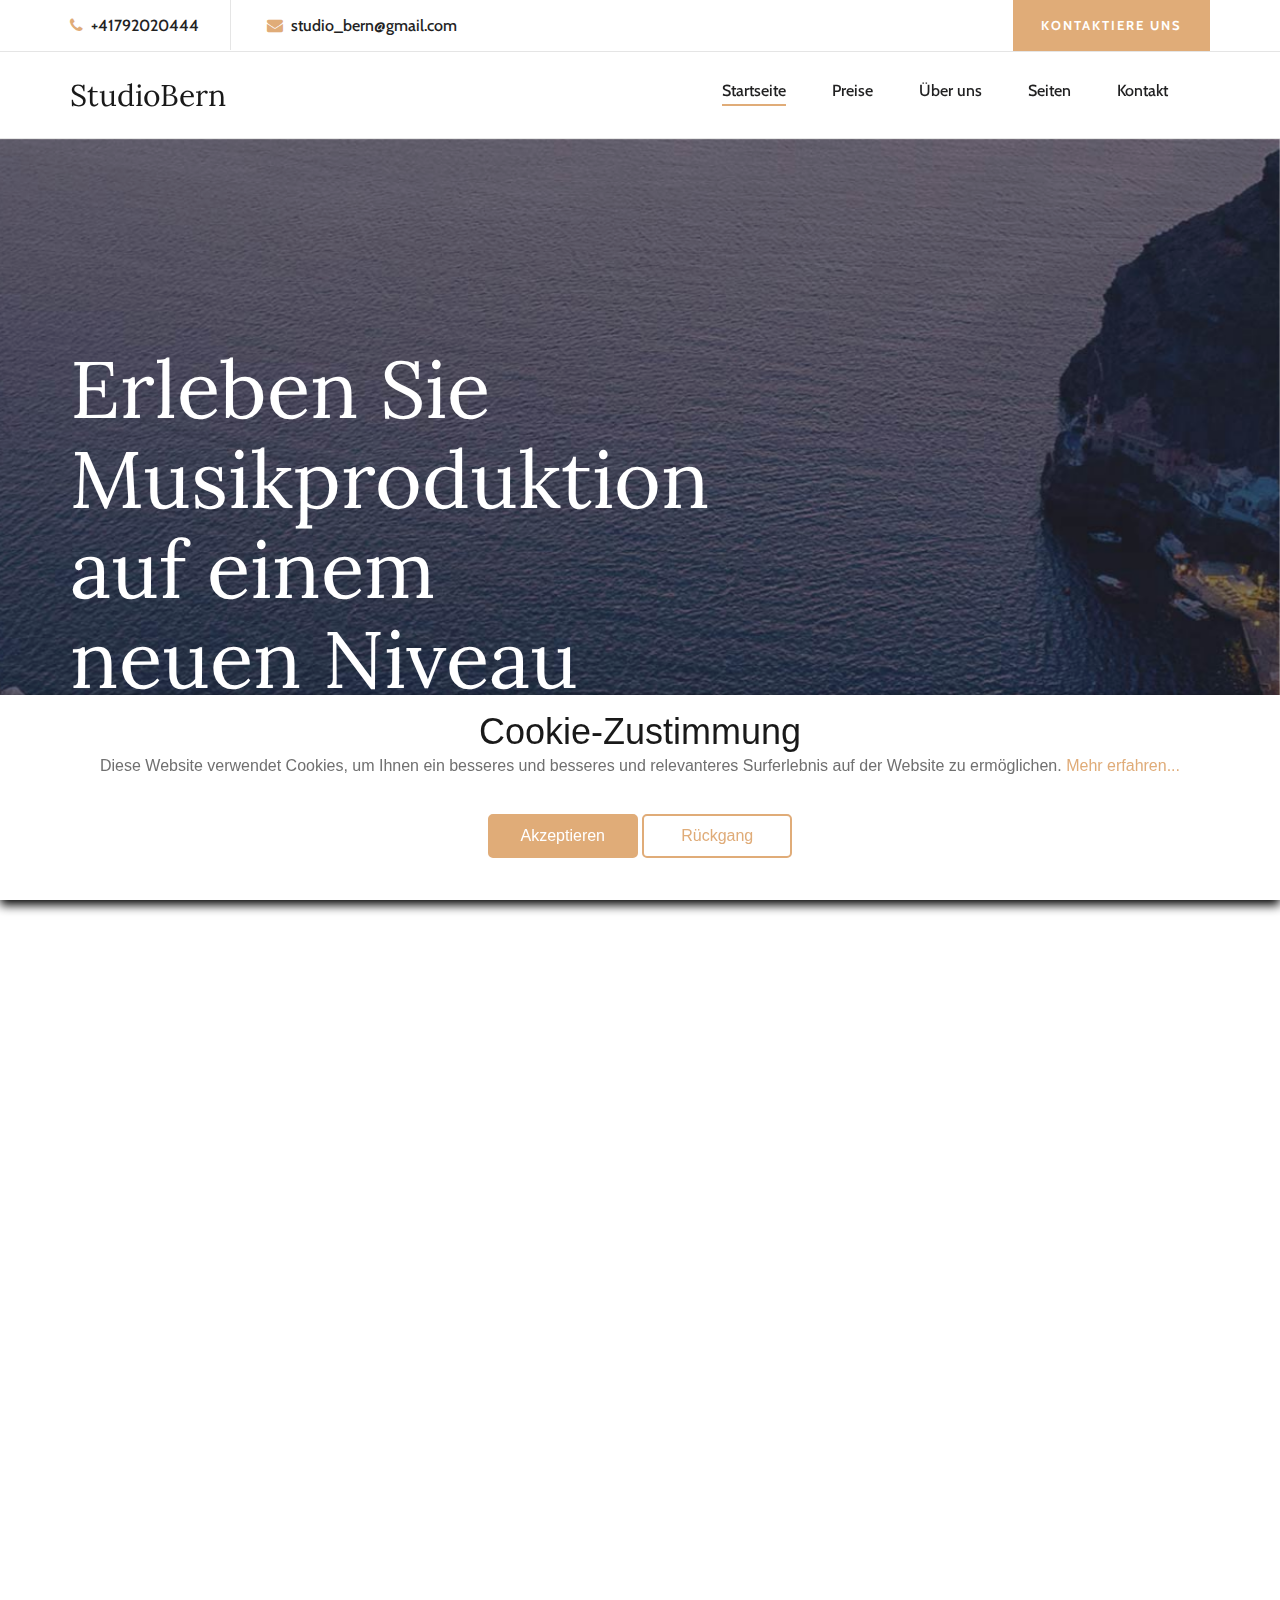
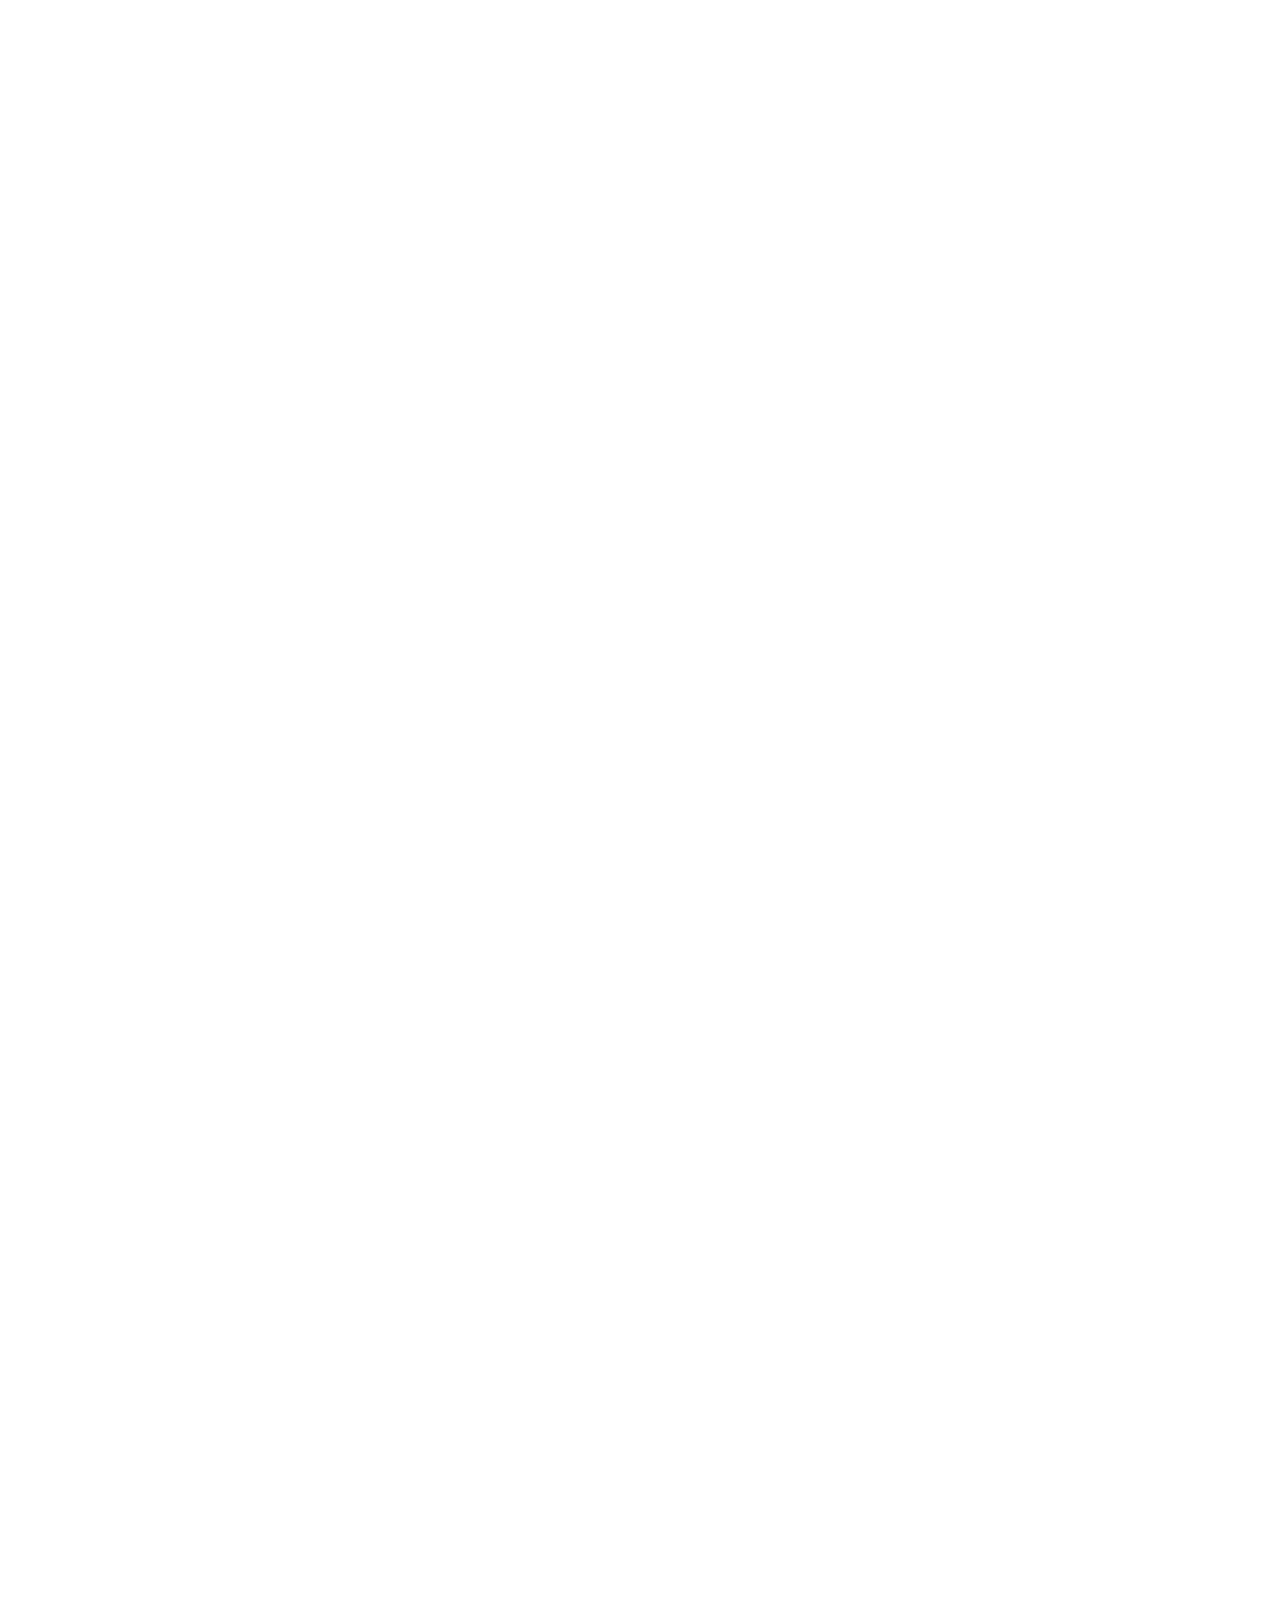
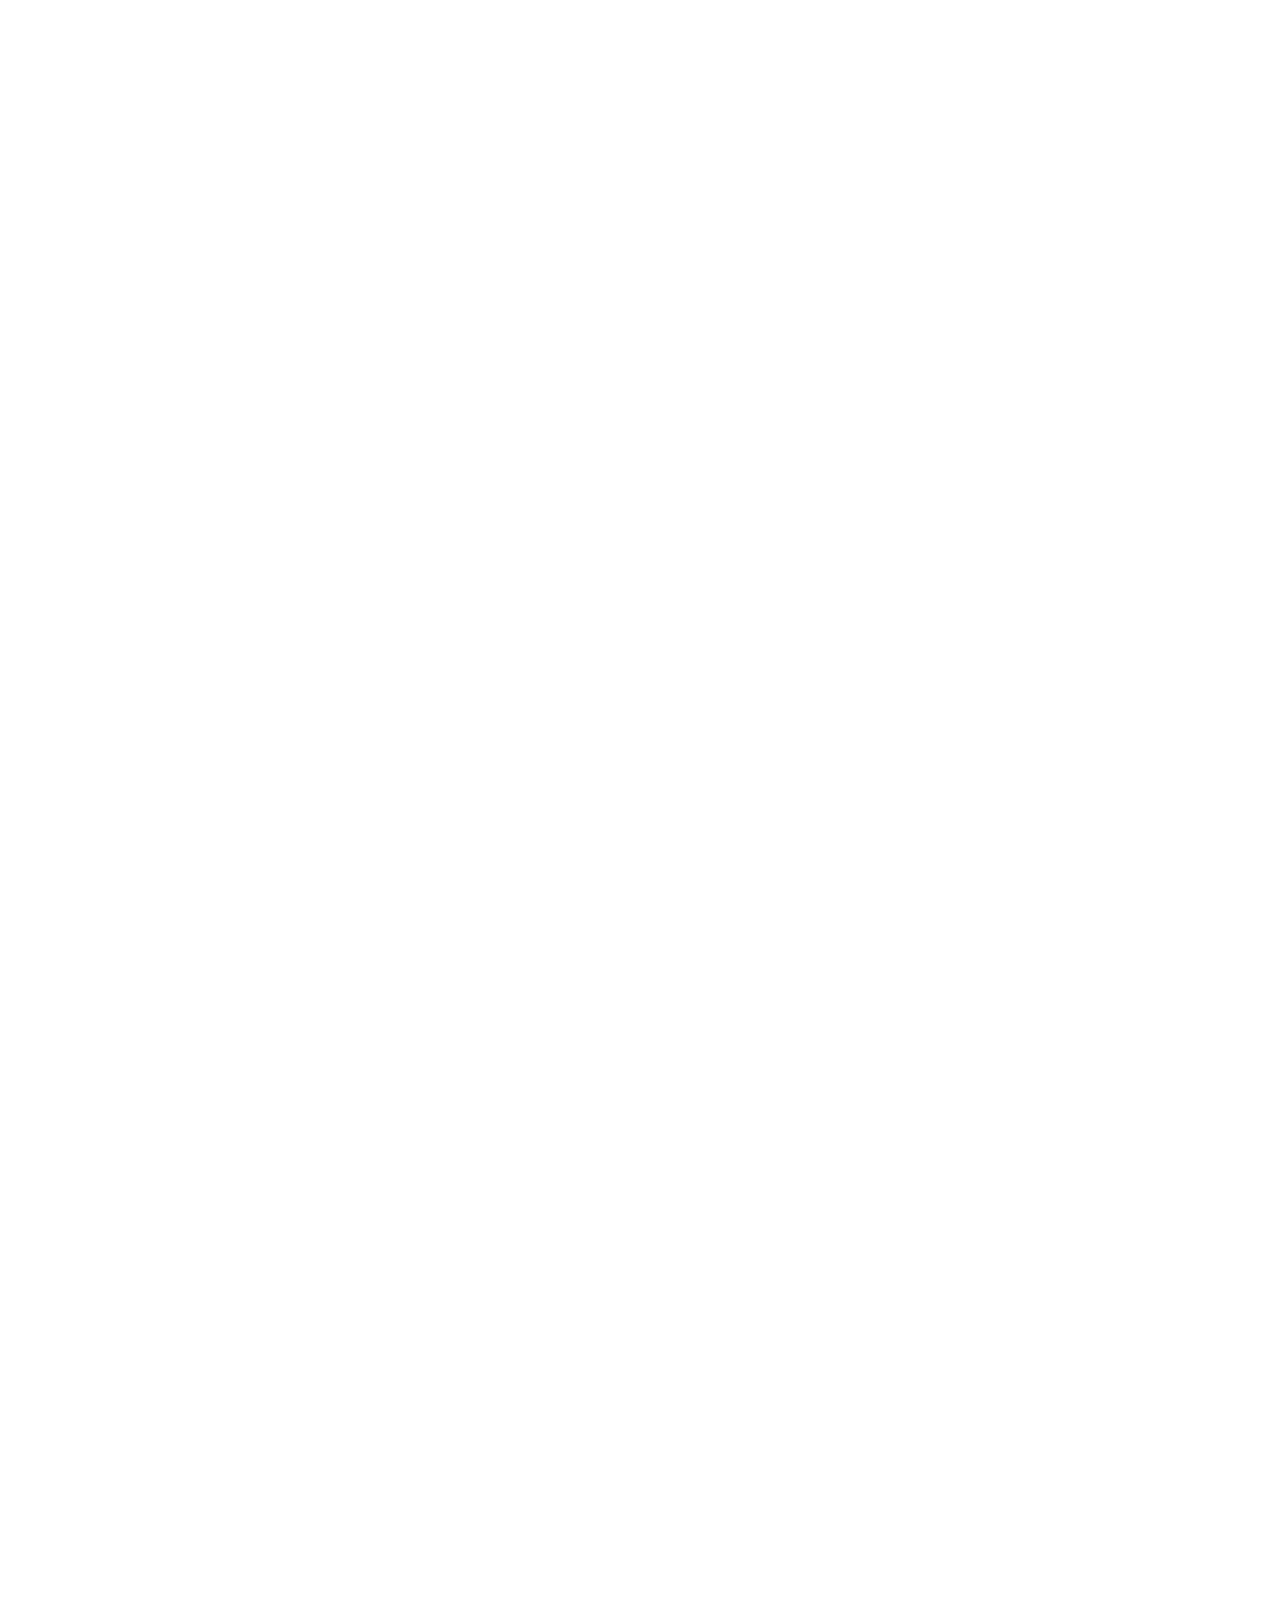
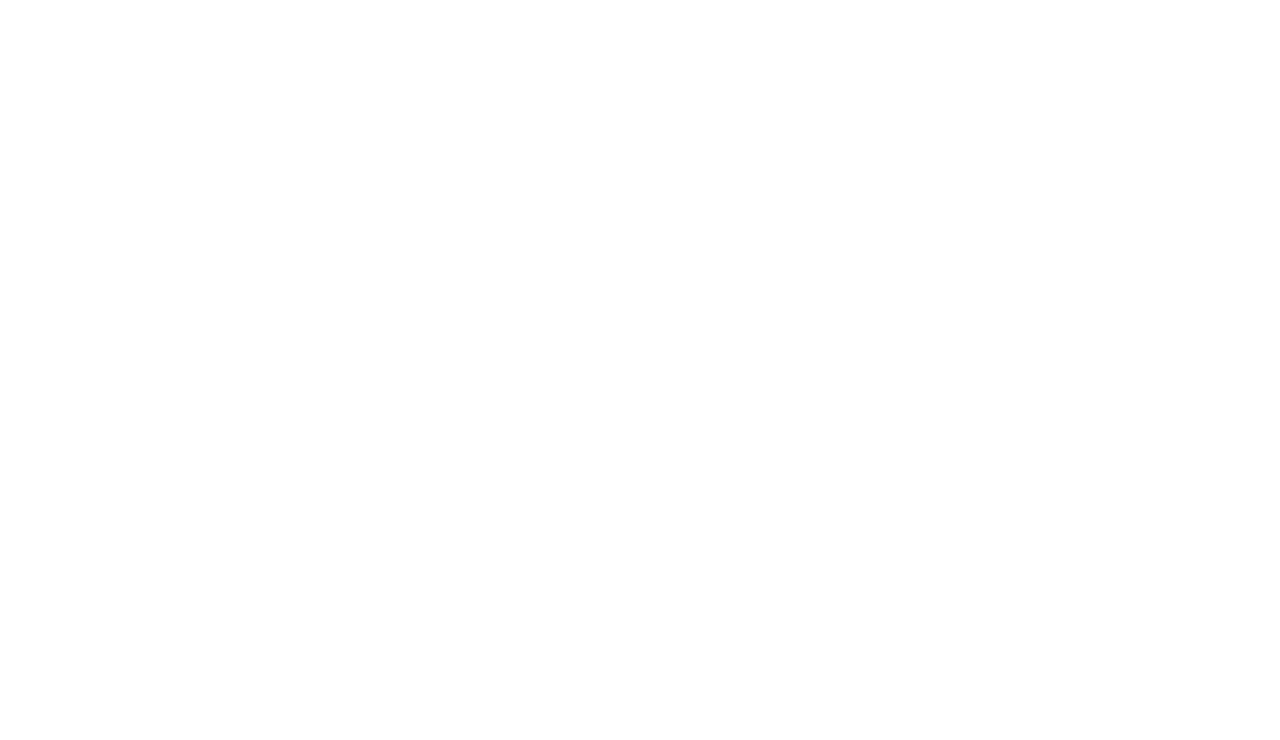
==== index.html @ 8baba899 "WIP" ====
<!DOCTYPE html>
<html lang="zxx">
    <head>
        <meta charset="UTF-8" />
        <meta name="description" content="Sona Template" />
        <meta name="keywords" content="Sona, unica, creative, html" />
        <meta name="viewport" content="width=device-width, initial-scale=1.0" />
        <meta http-equiv="X-UA-Compatible" content="ie=edge" />
        <title>StudioBern</title>

        <!-- Google Font -->
        <link
            href="https://fonts.googleapis.com/css?family=Lora:400,700&display=swap"
            rel="stylesheet"
        />
        <link
            href="https://fonts.googleapis.com/css?family=Cabin:400,500,600,700&display=swap"
            rel="stylesheet"
        />

        <!-- Css Styles -->
        <link rel="stylesheet" href="css/bootstrap.min.css" type="text/css" />
        <link
            rel="stylesheet"
            href="css/font-awesome.min.css"
            type="text/css"
        />
        <link rel="stylesheet" href="css/elegant-icons.css" type="text/css" />
        <link rel="stylesheet" href="css/flaticon.css" type="text/css" />
        <link
            rel="stylesheet"
            href="css/owl.carousel.min.css"
            type="text/css"
        />
        <link rel="stylesheet" href="css/nice-select.css" type="text/css" />
        <link rel="stylesheet" href="css/jquery-ui.min.css" type="text/css" />
        <link rel="stylesheet" href="css/magnific-popup.css" type="text/css" />
        <link rel="stylesheet" href="css/slicknav.min.css" type="text/css" />
        <link rel="stylesheet" href="css/style.css" type="text/css" />
    </head>

    <body>
        <!-- Page Preloder -->
        <div id="preloder">
            <div class="loader"></div>
        </div>

        <!-- Header Section Begin -->
        <header class="header-section">
            <div class="top-nav">
                <div class="container">
                    <div class="row">
                        <div class="col-lg-6">
                            <ul class="tn-left">
                                <li>
                                    <i class="fa fa-phone"></i> +41792020444
                                </li>
                                <li>
                                    <i class="fa fa-envelope"></i>
                                    studio_bern@gmail.com
                                </li>
                            </ul>
                        </div>
                        <div class="col-lg-6">
                            <div class="tn-right">
                                <a href="#" class="bk-btn">Kontaktiere uns</a>
                            </div>
                        </div>
                    </div>
                </div>
            </div>
            <div class="menu-item">
                <div class="container">
                    <div class="row">
                        <div class="col-lg-2">
                            <div class="logo">
                                <a href="index.html">
                                    <h3>StudioBern</h3>
                                </a>
                            </div>
                        </div>
                        <div class="col-lg-10">
                            <div class="nav-menu">
                                <nav class="mainmenu">
                                    <ul>
                                        <li class="active">
                                            <a href="index.html">Startseite</a>
                                        </li>
                                        <li>
                                            <a href="prices.html">Preise</a>
                                        </li>
                                        <li>
                                            <a href="about-us.html">Über uns</a>
                                        </li>
                                        <li>
                                            <a>Seiten</a>
                                            <ul class="dropdown">
                                                <li>
                                                    <a href="work-on-songs.html"
                                                        >An Songs arbeiten</a
                                                    >
                                                </li>
                                                <li>
                                                    <a href="copyright.html"
                                                        >Urheberrecht und
                                                        Gewinnabzüge</a
                                                    >
                                                </li>
                                            </ul>
                                        </li>
                                        <li>
                                            <a href="contact.html">Kontakt</a>
                                        </li>
                                    </ul>
                                </nav>
                            </div>
                        </div>
                    </div>
                </div>
            </div>
        </header>

        <!-- Header End -->

        <!-- Hero Section Begin -->
        <section class="hero-section">
            <div class="container">
                <div class="row">
                    <div class="col-lg-6">
                        <div class="hero-text">
                            <h1>
                                Erleben Sie Musikproduktion auf einem neuen
                                Niveau
                            </h1>
                            <p>
                                Willkommen zu einer einzigartigen Erfahrung in
                                der Musikproduktion. Unsere Aufnahmestudios in
                                der Schweiz bieten Ihnen eine unvergleichliche
                                Umgebung, um Ihre musikalischen Ideen zum Leben
                                zu erwecken.
                            </p>
                        </div>
                    </div>
                </div>
            </div>
            <div class="hero-slider owl-carousel">
                <div
                    class="hs-item set-bg"
                    data-setbg="img/hero/hero-1.jpg"
                ></div>
                <div
                    class="hs-item set-bg"
                    data-setbg="img/hero/hero-2.jpg"
                ></div>
                <div
                    class="hs-item set-bg"
                    data-setbg="img/hero/hero-3.jpg"
                ></div>
            </div>
        </section>
        <!-- Hero Section End -->

        <!-- About Us Section Begin -->
        <section class="aboutus-section spad">
            <div class="container">
                <div class="row">
                    <div class="col-lg-6">
                        <div class="about-text">
                            <div class="section-title">
                                <span
                                    >Ihre erste Wahl für professionelle
                                    Aufnahmen</span
                                >
                                <h2>Warum Sie uns wählen sollten</h2>
                            </div>
                            <p class="f-para">
                                Herzlich willkommen bei Ihrem kompetenten
                                Partner für erstklassige Aufnahmen in der
                                Schweiz. Unser Recording-Studio bietet Ihnen
                                alles, was Sie benötigen, um Ihre musikalischen
                                Visionen in die Realität umzusetzen. Warum
                                sollten Sie sich für uns entscheiden? Hier sind
                                einige überzeugende Gründe: Unübertroffene
                                Expertise: Unser Team besteht aus erfahrenen
                                Toningenieuren und Musikproduzenten, die über
                                langjährige Erfahrung in der Branche verfügen.
                                Wir verstehen die Feinheiten der Tonaufnahme und
                                sorgen dafür, dass jede Session optimal genutzt
                                wird, um das bestmögliche Ergebnis zu erzielen.
                                Modernste Ausstattung: Unser Studio ist mit
                                hochmodernen Aufnahmetechnologien ausgestattet,
                                die sicherstellen, dass Ihre Musik in höchster
                                Qualität festgehalten wird. Von erstklassigen
                                Mikrofonen bis hin zu akustisch optimierten
                                Räumen bieten wir Ihnen die ideale Umgebung für
                                Ihre kreativen Projekte.
                            </p>
                            <p class="s-para">
                                Maßgeschneiderter Service: Bei uns stehen Ihre
                                Bedürfnisse im Mittelpunkt. Wir bieten
                                maßgeschneiderte Aufnahmepakete an, die auf Ihre
                                spezifischen Anforderungen zugeschnitten sind.
                                Ob Sie eine Demo aufnehmen oder ein ganzes Album
                                produzieren möchten, wir passen uns Ihren
                                Wünschen an und unterstützen Sie bei jedem
                                Schritt. Kreativer Raum: Unser Studio ist mehr
                                als nur ein Ort zum Aufnehmen. Es ist ein
                                kreativer Raum, der Künstlern und Bands Raum
                                bietet, ihre Ideen zu entwickeln und zu
                                verwirklichen. Wir fördern eine inspirierende
                                Atmosphäre, die Ihre künstlerische Vision
                                beflügelt. Zentrale Lage: Unser Studio befindet
                                sich in zentraler Lage in der Schweiz, was eine
                                bequeme Anreise für Künstler aus der ganzen
                                Region ermöglicht. Wir sind leicht erreichbar
                                und bieten eine angenehme Umgebung für
                                produktive Aufnahmesessions.
                            </p>
                        </div>
                    </div>
                    <div class="col-lg-6">
                        <div class="about-pic">
                            <div class="row">
                                <div class="col-sm-12">
                                    <img
                                        style="width: 100%; object-fit: cover"
                                        src="img/about/about-1.jpg"
                                        alt=""
                                    />
                                </div>
                            </div>
                        </div>
                    </div>
                </div>
            </div>
        </section>
        <!-- About Us Section End -->

        <!-- Services Section End -->
        <section class="services-section spad">
            <div class="container">
                <div class="row">
                    <div class="col-lg-12">
                        <div class="section-title">
                            <span>Unsere Dienstleistungen</span>
                            <h2>
                                Perfekte Lösungen für Ihre musikalischen
                                Projekte
                            </h2>
                            <p>
                                Entdecken Sie unsere umfangreichen
                                Dienstleistungen, die darauf ausgerichtet sind,
                                Ihre musikalischen Visionen zu verwirklichen.
                                Wir bieten professionelle Unterstützung für
                                Künstler und Bands, um hochwertige Aufnahmen zu
                                gewährleisten und Ihre Musik zum Leben zu
                                erwecken.
                            </p>
                        </div>
                    </div>
                </div>
                <div class="row">
                    <div class="col-lg-4 col-sm-6">
                        <div class="service-item">
                            <i class="flaticon-036-parking"></i>
                            <h4>Professionelle Aufnahmesitzungen</h4>
                            <p>
                                Erleben Sie professionelle Aufnahmesessions in
                                einer akustisch optimierten Umgebung, um Ihre
                                Musik in höchster Qualität festzuhalten.
                            </p>
                        </div>
                    </div>
                    <div class="col-lg-4 col-sm-6">
                        <div class="service-item">
                            <i class="flaticon-033-dinner"></i>
                            <h4>Hochqualifiziertes Mixing und Mastering</h4>
                            <p>
                                Verfeinern Sie Ihre Aufnahmen durch unsere
                                hochqualifizierten Mixing- und
                                Mastering-Services, um den perfekten Sound zu
                                erreichen.
                            </p>
                        </div>
                    </div>
                    <div class="col-lg-4 col-sm-6">
                        <div class="service-item">
                            <i class="flaticon-026-bed"></i>
                            <h4>
                                Individuelles Vocal Coaching für Sänger und
                                Sängerinnen
                            </h4>
                            <p>
                                Profitieren Sie von individuellem
                                Gesangstraining, das Ihre stimmlichen
                                Fähigkeiten verbessert und Ihre Performance
                                optimiert.
                            </p>
                        </div>
                    </div>
                    <div class="col-lg-4 col-sm-6">
                        <div class="service-item">
                            <i class="flaticon-024-towel"></i>
                            <h4>Kreative Sounddesign-Dienstleistungen</h4>
                            <p>
                                Lassen Sie sich von unserem kreativen
                                Sounddesign inspirieren, das speziell für Ihre
                                Projekte maßgeschneidert wird.
                            </p>
                        </div>
                    </div>
                    <div class="col-lg-4 col-sm-6">
                        <div class="service-item">
                            <i class="flaticon-044-clock-1"></i>
                            <h4>Umfassende Musikproduktion</h4>
                            <p>
                                Wir bieten Ihnen umfassende Unterstützung bei
                                der Produktion von Singles, EPs oder Alben,
                                damit Ihre Musik ihr volles Potenzial entfalten
                                kann.
                            </p>
                        </div>
                    </div>
                    <div class="col-lg-4 col-sm-6">
                        <div class="service-item">
                            <i class="flaticon-012-cocktail"></i>
                            <h4>Authentische Live-Aufnahmen und Mischung</h4>
                            <p>
                                Erfassen Sie die Energie und Authentizität Ihrer
                                Live-Performances mit unseren professionellen
                                Live-Aufnahme- und Mischungsdiensten.
                            </p>
                        </div>
                    </div>
                </div>
            </div>
        </section>
        <!-- Services Section End -->

        <!-- Testimonial Section Begin -->
        <section class="testimonial-section spad">
            <div class="container">
                <div class="row">
                    <div class="col-lg-12">
                        <div class="section-title">
                            <span>Unsere Kundenstimmen</span>
                            <h2>Erfahrungen unserer zufriedenen Kunden</h2>
                            <p>
                                Lesen Sie, was unsere Kunden über ihre
                                Erfahrungen mit unseren Dienstleistungen in
                                unserem Aufnahmestudio zu sagen haben. Wir sind
                                stolz darauf, Feedback von talentierten Musikern
                                und Bands aus der ganzen Schweiz zu teilen.
                            </p>
                        </div>
                    </div>
                </div>
                <div class="row">
                    <div class="col-lg-8 offset-lg-2">
                        <div class="testimonial-slider owl-carousel">
                            <div class="ts-item">
                                <p>
                                    Das Studio bietet nicht nur erstklassige
                                    Aufnahmemöglichkeiten, sondern auch eine
                                    inspirierende Atmosphäre. Wir haben hier
                                    unsere beste Arbeit geleistet.
                                </p>
                                <div class="ti-author">
                                    <div class="rating">
                                        <i class="icon_star"></i>
                                        <i class="icon_star"></i>
                                        <i class="icon_star"></i>
                                        <i class="icon_star"></i>
                                        <i class="icon_star-half_alt"></i>
                                    </div>
                                    <h5>- Lena Müller</h5>
                                </div>
                                <img src="img/testimonial-logo.png" alt="" />
                            </div>
                            <div class="ts-item">
                                <p>
                                    Die professionelle Betreuung und die
                                    hochmoderne Technologie haben unseren Sound
                                    auf ein neues Level gebracht. Danke für die
                                    großartige Zusammenarbeit!
                                </p>
                                <div class="ti-author">
                                    <div class="rating">
                                        <i class="icon_star"></i>
                                        <i class="icon_star"></i>
                                        <i class="icon_star"></i>
                                        <i class="icon_star"></i>
                                        <i class="icon_star-half_alt"></i>
                                    </div>
                                    <h5>- Alexander Schneider</h5>
                                </div>
                                <img src="img/testimonial-logo-1.png" alt="" />
                            </div>
                            <div class="ts-item">
                                <p>
                                    Ich war beeindruckt von der Expertise des
                                    Teams. Sie haben mir geholfen, meine
                                    Musikvision genau so umzusetzen, wie ich es
                                    mir vorgestellt habe.
                                </p>
                                <div class="ti-author">
                                    <div class="rating">
                                        <i class="icon_star"></i>
                                        <i class="icon_star"></i>
                                        <i class="icon_star"></i>
                                        <i class="icon_star"></i>
                                        <i class="icon_star-half_alt"></i>
                                    </div>
                                    <h5>- Sarah Meier</h5>
                                </div>
                                <img src="img/testimonial-logo-2.png" alt="" />
                            </div>
                            <div class="ts-item">
                                <p>
                                    Das Mixing und Mastering war exzellent. Die
                                    Feinabstimmung hat wirklich den Unterschied
                                    gemacht. Ich kann dieses Studio nur
                                    empfehlen!
                                </p>
                                <div class="ti-author">
                                    <div class="rating">
                                        <i class="icon_star"></i>
                                        <i class="icon_star"></i>
                                        <i class="icon_star"></i>
                                        <i class="icon_star"></i>
                                        <i class="icon_star-half_alt"></i>
                                    </div>
                                    <h5>- Patrick Weber</h5>
                                </div>
                                <img src="img/testimonial-logo-3.png" alt="" />
                            </div>
                        </div>
                    </div>
                </div>
            </div>
        </section>
        <!-- Testimonial Section End -->

        <!-- Blog Section Begin -->
        <section class="blog-section spad">
            <div class="container">
                <div class="row">
                    <div class="col-lg-12">
                        <div class="section-title">
                            <span>Unser neuester Blog</span>
                            <h2>
                                Bleiben Sie auf dem Laufenden mit unseren
                                aktuellen Beiträgen
                            </h2>
                            <p>
                                Lesen Sie unsere neuesten Blogbeiträge, um
                                wertvolle Einblicke und Tipps rund um
                                Aufnahmestudios, Musikproduktion und mehr zu
                                erhalten. Unser Blog ist Ihre Quelle für
                                Fachwissen und Inspiration.
                            </p>
                        </div>
                    </div>
                </div>
                <div class="row">
                    <div class="col-lg-4">
                        <div
                            class="blog-item set-bg"
                            data-setbg="img/blog/blog-1.jpg"
                        >
                            <div class="bi-text">
                                <h4>
                                    <a href="#"
                                        >Tipps für die Auswahl des richtigen
                                        Aufnahmestudios</a
                                    >
                                </h4>
                                <span class="b-tag"
                                    >Erfahren Sie, worauf Sie bei der Auswahl
                                    eines Aufnahmestudios achten sollten, um
                                    Ihre kreativen Ziele zu erreichen.</span
                                >
                                <div class="b-time">
                                    <i class="icon_clock_alt"></i> 15th Mai,
                                    2023
                                </div>
                            </div>
                        </div>
                    </div>
                    <div class="col-lg-4">
                        <div
                            class="blog-item set-bg"
                            data-setbg="img/blog/blog-2.jpg"
                        >
                            <div class="bi-text">
                                <h4>
                                    <a href="#"
                                        >Die Bedeutung von Akustik in einem
                                        Aufnahmestudio</a
                                    >
                                </h4>
                                <span class="b-tag"
                                    >Entdecken Sie, warum eine optimierte
                                    Akustik entscheidend für die Qualität Ihrer
                                    Aufnahmen ist und wie Sie diese verbessern
                                    können.</span
                                >
                                <div class="b-time">
                                    <i class="icon_clock_alt"></i> 11th
                                    Dezember, 2022
                                </div>
                            </div>
                        </div>
                    </div>
                    <div class="col-lg-4">
                        <div
                            class="blog-item set-bg"
                            data-setbg="img/blog/blog-3.jpg"
                        >
                            <div class="bi-text">
                                <h4>
                                    <a href="#"
                                        >Schritt-für-Schritt-Anleitung zur
                                        Vocal-Aufnahme</a
                                    >
                                </h4>
                                <span class="b-tag"
                                    >Erhalten Sie praktische Tipps und eine
                                    Anleitung für eine erfolgreiche
                                    Vocal-Aufnahme in einem professionellen
                                    Studio.</span
                                >
                                <div class="b-time">
                                    <i class="icon_clock_alt"></i> 01th
                                    September, 2023
                                </div>
                            </div>
                        </div>
                    </div>
                    <div class="col-lg-8">
                        <div
                            class="blog-item small-size set-bg"
                            data-setbg="img/blog/blog-wide.jpg"
                        >
                            <div class="bi-text">
                                <h4>
                                    <a href="#"
                                        >Einblick in die Welt des Mixing und
                                        Mastering</a
                                    >
                                </h4>
                                <span class="b-tag"
                                    >Vertiefen Sie Ihr Verständnis für den
                                    Prozess des Mixing und Mastering und
                                    erfahren Sie, wie Sie Ihren Sound
                                    perfektionieren können.</span
                                >
                                <div class="b-time">
                                    <i class="icon_clock_alt"></i> 08th Juli,
                                    2024
                                </div>
                            </div>
                        </div>
                    </div>
                    <div class="col-lg-4">
                        <div
                            class="blog-item small-size set-bg"
                            data-setbg="img/blog/blog-10.jpg"
                        >
                            <div class="bi-text">
                                <h4>
                                    <a href="#"
                                        >Die Bedeutung von digitalen
                                        Vertriebsstrategien für Musiker</a
                                    >
                                </h4>
                                <span class="b-tag"
                                    >Entdecken Sie, wie digitale
                                    Vertriebsstrategien Ihre Musikkarriere
                                    unterstützen können und welche Plattformen
                                    sich für verschiedene Bedürfnisse
                                    eignen.</span
                                >
                                <div class="b-time">
                                    <i class="icon_clock_alt"></i> 12th April,
                                    2024
                                </div>
                            </div>
                        </div>
                    </div>
                </div>
            </div>
        </section>
        <!-- Blog Section End -->

        <!-- Footer Section Begin -->
        <footer class="footer-section">
            <div class="container">
                <div class="footer-text">
                    <div class="row">
                        <div class="col-lg-4">
                            <div class="ft-about">
                                <div class="logo">
                                    <a href="index.html">
                                        <h3 class="text-white">StudioBern</h3>
                                    </a>
                                </div>
                                <p>
                                    Besuchen Sie StudioBern für professionelle
                                    Aufnahmen und Musikproduktion in der
                                    Schweiz. Wir bieten erstklassige
                                    Dienstleistungen und eine inspirierende
                                    Umgebung für Ihre kreativen Projekte.
                                </p>
                            </div>
                        </div>
                        <div class="col-lg-3 offset-lg-1">
                            <div class="ft-contact">
                                <h6>Kontaktieren Sie uns</h6>
                                <ul>
                                    <li>+41792020444</li>
                                    <li>studio_bern@gmail.com</li>
                                    <li>Zentweg 21I, 3006 Bern, Switzerland</li>
                                </ul>
                            </div>
                        </div>
                        <div class="col-lg-3 offset-lg-1">
                            <div class="ft-newslatter">
                                <h6>Neueste Informationen</h6>
                                <p>
                                    Erhalten Sie die neuesten Updates und
                                    Angebote.
                                </p>
                                <form action="#" class="fn-form">
                                    <input
                                        type="text"
                                        placeholder="Email"
                                        id="email"
                                    />
                                    <button
                                        type="submit"
                                        id="submit"
                                        onclick="sendForm()"
                                    >
                                        <i class="fa fa-send"></i>
                                    </button>
                                </form>
                                <div id="result" style="color: red"></div>
                            </div>
                        </div>
                    </div>
                </div>
            </div>
            <div class="copyright-option">
                <div class="container">
                    <div class="row">
                        <div class="col-lg-7">
                            <div class="co-text">
                                <p style="text-align: left !important">
                                    Haftungsausschluss: Die Informationen auf
                                    dieser Website sind nicht als Rechtsberatung
                                    gedacht und begründen kein
                                    Mandatsverhältnis. Die hier zur Verfügung
                                    gestellten Informationen, Dokumente oder
                                    Formulare dienen nur allgemeinen
                                    Informationszwecken und sollten nicht als
                                    Rechtsberatung angesehen werden. Die Gesetze
                                    ändern sich regelmäßig; daher kann es sein,
                                    dass die Informationen auf dieser Website
                                    nicht korrekt sind. Es ist unbedingt
                                    erforderlich, dass Sie sich rechtlich
                                    beraten lassen, um Ihre Rechte und Pflichten
                                    nach geltendem Recht und unter
                                    Berücksichtigung Ihrer besonderen Umstände
                                    zu bestimmen.
                                </p>
                            </div>
                        </div>
                        <div class="col-lg-5">
                            <ul>
                                <li><a href="contact.html">Kontakt</a></li>
                                <li>
                                    <a href="terms-of-use.html"
                                        >Nutzungsbedingungen</a
                                    >
                                </li>
                                <li>
                                    <a href="privacy-policy.html"
                                        >Datenschutz</a
                                    >
                                </li>
                                <li>
                                    <a href="bussines-model.html"
                                        >Geschäftsmodell</a
                                    >
                                </li>
                            </ul>
                        </div>
                    </div>
                </div>
            </div>
        </footer>

        <!-- Footer Section End -->

        <!-- Search model Begin -->
        <div class="search-model">
            <div class="h-100 d-flex align-items-center justify-content-center">
                <div class="search-close-switch">
                    <i class="icon_close"></i>
                </div>
                <form class="search-model-form">
                    <input
                        type="text"
                        id="search-input"
                        placeholder="Search here....."
                    />
                </form>
            </div>
        </div>
        <!-- Search model end -->

        <!-- Cookie banner -->
        <div class="cookie-wrapper show">
            <div>
                <i class="bx bx-cookie"></i>
                <h2 style="text-align: center">Cookie-Zustimmung</h2>
            </div>

            <div class="data">
                <p>
                    Diese Website verwendet Cookies, um Ihnen ein besseres und
                    besseres und relevanteres Surferlebnis auf der Website zu
                    ermöglichen.
                    <a href="#">Mehr erfahren...</a>
                </p>
            </div>

            <div class="buttons">
                <button class="cookie-button" id="acceptBtn">
                    Akzeptieren
                </button>
                <button class="cookie-button" id="declineBtn">Rückgang</button>
            </div>
        </div>
        <!-- End Cookie banner -->

        <!-- Js Plugins -->
        <script src="js/jquery-3.3.1.min.js"></script>
        <script src="js/bootstrap.min.js"></script>
        <script src="js/jquery.magnific-popup.min.js"></script>
        <script src="js/jquery.nice-select.min.js"></script>
        <script src="js/jquery-ui.min.js"></script>
        <script src="js/jquery.slicknav.js"></script>
        <script src="js/owl.carousel.min.js"></script>
        <script src="js/main.js"></script>
        <script src="js/contact-form.js"></script>
        <script src="js/cookiebanner.js"></script>
    </body>
</html>
---- css/elegant-icons.css ----
@font-face {
	font-family: 'ElegantIcons';
	src:url('../fonts/ElegantIcons.eot');
	src:url('../fonts/ElegantIcons.eot?#iefix') format('embedded-opentype'),
		url('../fonts/ElegantIcons.woff') format('woff'),
		url('../fonts/ElegantIcons.ttf') format('truetype'),
		url('../fonts/ElegantIcons.svg#ElegantIcons') format('svg');
	font-weight: normal;
	font-style: normal;
}

/* Use the following CSS code if you want to use data attributes for inserting your icons */
[data-icon]:before {
	font-family: 'ElegantIcons';
	content: attr(data-icon);
	speak: none;
	font-weight: normal;
	font-variant: normal;
	text-transform: none;
	line-height: 1;
	-webkit-font-smoothing: antialiased;
	-moz-osx-font-smoothing: grayscale;
}

/* Use the following CSS code if you want to have a class per icon */
/*
Instead of a list of all class selectors,
you can use the generic selector below, but it's slower:
[class*="your-class-prefix"] {
*/
.arrow_up, .arrow_down, .arrow_left, .arrow_right, .arrow_left-up, .arrow_right-up, .arrow_right-down, .arrow_left-down, .arrow-up-down, .arrow_up-down_alt, .arrow_left-right_alt, .arrow_left-right, .arrow_expand_alt2, .arrow_expand_alt, .arrow_condense, .arrow_expand, .arrow_move, .arrow_carrot-up, .arrow_carrot-down, .arrow_carrot-left, .arrow_carrot-right, .arrow_carrot-2up, .arrow_carrot-2down, .arrow_carrot-2left, .arrow_carrot-2right, .arrow_carrot-up_alt2, .arrow_carrot-down_alt2, .arrow_carrot-left_alt2, .arrow_carrot-right_alt2, .arrow_carrot-2up_alt2, .arrow_carrot-2down_alt2, .arrow_carrot-2left_alt2, .arrow_carrot-2right_alt2, .arrow_triangle-up, .arrow_triangle-down, .arrow_triangle-left, .arrow_triangle-right, .arrow_triangle-up_alt2, .arrow_triangle-down_alt2, .arrow_triangle-left_alt2, .arrow_triangle-right_alt2, .arrow_back, .icon_minus-06, .icon_plus, .icon_close, .icon_check, .icon_minus_alt2, .icon_plus_alt2, .icon_close_alt2, .icon_check_alt2, .icon_zoom-out_alt, .icon_zoom-in_alt, .icon_search, .icon_box-empty, .icon_box-selected, .icon_minus-box, .icon_plus-box, .icon_box-checked, .icon_circle-empty, .icon_circle-slelected, .icon_stop_alt2, .icon_stop, .icon_pause_alt2, .icon_pause, .icon_menu, .icon_menu-square_alt2, .icon_menu-circle_alt2, .icon_ul, .icon_ol, .icon_adjust-horiz, .icon_adjust-vert, .icon_document_alt, .icon_documents_alt, .icon_pencil, .icon_pencil-edit_alt, .icon_pencil-edit, .icon_folder-alt, .icon_folder-open_alt, .icon_folder-add_alt, .icon_info_alt, .icon_error-oct_alt, .icon_error-circle_alt, .icon_error-triangle_alt, .icon_question_alt2, .icon_question, .icon_comment_alt, .icon_chat_alt, .icon_vol-mute_alt, .icon_volume-low_alt, .icon_volume-high_alt, .icon_quotations, .icon_quotations_alt2, .icon_clock_alt, .icon_lock_alt, .icon_lock-open_alt, .icon_key_alt, .icon_cloud_alt, .icon_cloud-upload_alt, .icon_cloud-download_alt, .icon_image, .icon_images, .icon_lightbulb_alt, .icon_gift_alt, .icon_house_alt, .icon_genius, .icon_mobile, .icon_tablet, .icon_laptop, .icon_desktop, .icon_camera_alt, .icon_mail_alt, .icon_cone_alt, .icon_ribbon_alt, .icon_bag_alt, .icon_creditcard, .icon_cart_alt, .icon_paperclip, .icon_tag_alt, .icon_tags_alt, .icon_trash_alt, .icon_cursor_alt, .icon_mic_alt, .icon_compass_alt, .icon_pin_alt, .icon_pushpin_alt, .icon_map_alt, .icon_drawer_alt, .icon_toolbox_alt, .icon_book_alt, .icon_calendar, .icon_film, .icon_table, .icon_contacts_alt, .icon_headphones, .icon_lifesaver, .icon_piechart, .icon_refresh, .icon_link_alt, .icon_link, .icon_loading, .icon_blocked, .icon_archive_alt, .icon_heart_alt, .icon_star_alt, .icon_star-half_alt, .icon_star, .icon_star-half, .icon_tools, .icon_tool, .icon_cog, .icon_cogs, .arrow_up_alt, .arrow_down_alt, .arrow_left_alt, .arrow_right_alt, .arrow_left-up_alt, .arrow_right-up_alt, .arrow_right-down_alt, .arrow_left-down_alt, .arrow_condense_alt, .arrow_expand_alt3, .arrow_carrot_up_alt, .arrow_carrot-down_alt, .arrow_carrot-left_alt, .arrow_carrot-right_alt, .arrow_carrot-2up_alt, .arrow_carrot-2dwnn_alt, .arrow_carrot-2left_alt, .arrow_carrot-2right_alt, .arrow_triangle-up_alt, .arrow_triangle-down_alt, .arrow_triangle-left_alt, .arrow_triangle-right_alt, .icon_minus_alt, .icon_plus_alt, .icon_close_alt, .icon_check_alt, .icon_zoom-out, .icon_zoom-in, .icon_stop_alt, .icon_menu-square_alt, .icon_menu-circle_alt, .icon_document, .icon_documents, .icon_pencil_alt, .icon_folder, .icon_folder-open, .icon_folder-add, .icon_folder_upload, .icon_folder_download, .icon_info, .icon_error-circle, .icon_error-oct, .icon_error-triangle, .icon_question_alt, .icon_comment, .icon_chat, .icon_vol-mute, .icon_volume-low, .icon_volume-high, .icon_quotations_alt, .icon_clock, .icon_lock, .icon_lock-open, .icon_key, .icon_cloud, .icon_cloud-upload, .icon_cloud-download, .icon_lightbulb, .icon_gift, .icon_house, .icon_camera, .icon_mail, .icon_cone, .icon_ribbon, .icon_bag, .icon_cart, .icon_tag, .icon_tags, .icon_trash, .icon_cursor, .icon_mic, .icon_compass, .icon_pin, .icon_pushpin, .icon_map, .icon_drawer, .icon_toolbox, .icon_book, .icon_contacts, .icon_archive, .icon_heart, .icon_profile, .icon_group, .icon_grid-2x2, .icon_grid-3x3, .icon_music, .icon_pause_alt, .icon_phone, .icon_upload, .icon_download, .social_facebook, .social_twitter, .social_pinterest, .social_googleplus, .social_tumblr, .social_tumbleupon, .social_wordpress, .social_instagram, .social_dribbble, .social_vimeo, .social_linkedin, .social_rss, .social_deviantart, .social_share, .social_myspace, .social_skype, .social_youtube, .social_picassa, .social_googledrive, .social_flickr, .social_blogger, .social_spotify, .social_delicious, .social_facebook_circle, .social_twitter_circle, .social_pinterest_circle, .social_googleplus_circle, .social_tumblr_circle, .social_stumbleupon_circle, .social_wordpress_circle, .social_instagram_circle, .social_dribbble_circle, .social_vimeo_circle, .social_linkedin_circle, .social_rss_circle, .social_deviantart_circle, .social_share_circle, .social_myspace_circle, .social_skype_circle, .social_youtube_circle, .social_picassa_circle, .social_googledrive_alt2, .social_flickr_circle, .social_blogger_circle, .social_spotify_circle, .social_delicious_circle, .social_facebook_square, .social_twitter_square, .social_pinterest_square, .social_googleplus_square, .social_tumblr_square, .social_stumbleupon_square, .social_wordpress_square, .social_instagram_square, .social_dribbble_square, .social_vimeo_square, .social_linkedin_square, .social_rss_square, .social_deviantart_square, .social_share_square, .social_myspace_square, .social_skype_square, .social_youtube_square, .social_picassa_square, .social_googledrive_square, .social_flickr_square, .social_blogger_square, .social_spotify_square, .social_delicious_square, .icon_printer, .icon_calulator, .icon_building, .icon_floppy, .icon_drive, .icon_search-2, .icon_id, .icon_id-2, .icon_puzzle, .icon_like, .icon_dislike, .icon_mug, .icon_currency, .icon_wallet, .icon_pens, .icon_easel, .icon_flowchart, .icon_datareport, .icon_briefcase, .icon_shield, .icon_percent, .icon_globe, .icon_globe-2, .icon_target, .icon_hourglass, .icon_balance, .icon_rook, .icon_printer-alt, .icon_calculator_alt, .icon_building_alt, .icon_floppy_alt, .icon_drive_alt, .icon_search_alt, .icon_id_alt, .icon_id-2_alt, .icon_puzzle_alt, .icon_like_alt, .icon_dislike_alt, .icon_mug_alt, .icon_currency_alt, .icon_wallet_alt, .icon_pens_alt, .icon_easel_alt, .icon_flowchart_alt, .icon_datareport_alt, .icon_briefcase_alt, .icon_shield_alt, .icon_percent_alt, .icon_globe_alt, .icon_clipboard {
	font-family: 'ElegantIcons';
	speak: none;
	font-style: normal;
	font-weight: normal;
	font-variant: normal;
	text-transform: none;
	line-height: 1;
	-webkit-font-smoothing: antialiased;
}
.arrow_up:before {
	content: "\21";
}
.arrow_down:before {
	content: "\22";
}
.arrow_left:before {
	content: "\23";
}
.arrow_right:before {
	content: "\24";
}
.arrow_left-up:before {
	content: "\25";
}
.arrow_right-up:before {
	content: "\26";
}
.arrow_right-down:before {
	content: "\27";
}
.arrow_left-down:before {
	content: "\28";
}
.arrow-up-down:before {
	content: "\29";
}
.arrow_up-down_alt:before {
	content: "\2a";
}
.arrow_left-right_alt:before {
	content: "\2b";
}
.arrow_left-right:before {
	content: "\2c";
}
.arrow_expand_alt2:before {
	content: "\2d";
}
.arrow_expand_alt:before {
	content: "\2e";
}
.arrow_condense:before {
	content: "\2f";
}
.arrow_expand:before {
	content: "\30";
}
.arrow_move:before {
	content: "\31";
}
.arrow_carrot-up:before {
	content: "\32";
}
.arrow_carrot-down:before {
	content: "\33";
}
.arrow_carrot-left:before {
	content: "\34";
}
.arrow_carrot-right:before {
	content: "\35";
}
.arrow_carrot-2up:before {
	content: "\36";
}
.arrow_carrot-2down:before {
	content: "\37";
}
.arrow_carrot-2left:before {
	content: "\38";
}
.arrow_carrot-2right:before {
	content: "\39";
}
.arrow_carrot-up_alt2:before {
	content: "\3a";
}
.arrow_carrot-down_alt2:before {
	content: "\3b";
}
.arrow_carrot-left_alt2:before {
	content: "\3c";
}
.arrow_carrot-right_alt2:before {
	content: "\3d";
}
.arrow_carrot-2up_alt2:before {
	content: "\3e";
}
.arrow_carrot-2down_alt2:before {
	content: "\3f";
}
.arrow_carrot-2left_alt2:before {
	content: "\40";
}
.arrow_carrot-2right_alt2:before {
	content: "\41";
}
.arrow_triangle-up:before {
	content: "\42";
}
.arrow_triangle-down:before {
	content: "\43";
}
.arrow_triangle-left:before {
	content: "\44";
}
.arrow_triangle-right:before {
	content: "\45";
}
.arrow_triangle-up_alt2:before {
	content: "\46";
}
.arrow_triangle-down_alt2:before {
	content: "\47";
}
.arrow_triangle-left_alt2:before {
	content: "\48";
}
.arrow_triangle-right_alt2:before {
	content: "\49";
}
.arrow_back:before {
	content: "\4a";
}
.icon_minus-06:before {
	content: "\4b";
}
.icon_plus:before {
	content: "\4c";
}
.icon_close:before {
	content: "\4d";
}
.icon_check:before {
	content: "\4e";
}
.icon_minus_alt2:before {
	content: "\4f";
}
.icon_plus_alt2:before {
	content: "\50";
}
.icon_close_alt2:before {
	content: "\51";
}
.icon_check_alt2:before {
	content: "\52";
}
.icon_zoom-out_alt:before {
	content: "\53";
}
.icon_zoom-in_alt:before {
	content: "\54";
}
.icon_search:before {
	content: "\55";
}
.icon_box-empty:before {
	content: "\56";
}
.icon_box-selected:before {
	content: "\57";
}
.icon_minus-box:before {
	content: "\58";
}
.icon_plus-box:before {
	content: "\59";
}
.icon_box-checked:before {
	content: "\5a";
}
.icon_circle-empty:before {
	content: "\5b";
}
.icon_circle-slelected:before {
	content: "\5c";
}
.icon_stop_alt2:before {
	content: "\5d";
}
.icon_stop:before {
	content: "\5e";
}
.icon_pause_alt2:before {
	content: "\5f";
}
.icon_pause:before {
	content: "\60";
}
.icon_menu:before {
	content: "\61";
}
.icon_menu-square_alt2:before {
	content: "\62";
}
.icon_menu-circle_alt2:before {
	content: "\63";
}
.icon_ul:before {
	content: "\64";
}
.icon_ol:before {
	content: "\65";
}
.icon_adjust-horiz:before {
	content: "\66";
}
.icon_adjust-vert:before {
	content: "\67";
}
.icon_document_alt:before {
	content: "\68";
}
.icon_documents_alt:before {
	content: "\69";
}
.icon_pencil:before {
	content: "\6a";
}
.icon_pencil-edit_alt:before {
	content: "\6b";
}
.icon_pencil-edit:before {
	content: "\6c";
}
.icon_folder-alt:before {
	content: "\6d";
}
.icon_folder-open_alt:before {
	content: "\6e";
}
.icon_folder-add_alt:before {
	content: "\6f";
}
.icon_info_alt:before {
	content: "\70";
}
.icon_error-oct_alt:before {
	content: "\71";
}
.icon_error-circle_alt:before {
	content: "\72";
}
.icon_error-triangle_alt:before {
	content: "\73";
}
.icon_question_alt2:before {
	content: "\74";
}
.icon_question:before {
	content: "\75";
}
.icon_comment_alt:before {
	content: "\76";
}
.icon_chat_alt:before {
	content: "\77";
}
.icon_vol-mute_alt:before {
	content: "\78";
}
.icon_volume-low_alt:before {
	content: "\79";
}
.icon_volume-high_alt:before {
	content: "\7a";
}
.icon_quotations:before {
	content: "\7b";
}
.icon_quotations_alt2:before {
	content: "\7c";
}
.icon_clock_alt:before {
	content: "\7d";
}
.icon_lock_alt:before {
	content: "\7e";
}
.icon_lock-open_alt:before {
	content: "\e000";
}
.icon_key_alt:before {
	content: "\e001";
}
.icon_cloud_alt:before {
	content: "\e002";
}
.icon_cloud-upload_alt:before {
	content: "\e003";
}
.icon_cloud-download_alt:before {
	content: "\e004";
}
.icon_image:before {
	content: "\e005";
}
.icon_images:before {
	content: "\e006";
}
.icon_lightbulb_alt:before {
	content: "\e007";
}
.icon_gift_alt:before {
	content: "\e008";
}
.icon_house_alt:before {
	content: "\e009";
}
.icon_genius:before {
	content: "\e00a";
}
.icon_mobile:before {
	content: "\e00b";
}
.icon_tablet:before {
	content: "\e00c";
}
.icon_laptop:before {
	content: "\e00d";
}
.icon_desktop:before {
	content: "\e00e";
}
.icon_camera_alt:before {
	content: "\e00f";
}
.icon_mail_alt:before {
	content: "\e010";
}
.icon_cone_alt:before {
	content: "\e011";
}
.icon_ribbon_alt:before {
	content: "\e012";
}
.icon_bag_alt:before {
	content: "\e013";
}
.icon_creditcard:before {
	content: "\e014";
}
.icon_cart_alt:before {
	content: "\e015";
}
.icon_paperclip:before {
	content: "\e016";
}
.icon_tag_alt:before {
	content: "\e017";
}
.icon_tags_alt:before {
	content: "\e018";
}
.icon_trash_alt:before {
	content: "\e019";
}
.icon_cursor_alt:before {
	content: "\e01a";
}
.icon_mic_alt:before {
	content: "\e01b";
}
.icon_compass_alt:before {
	content: "\e01c";
}
.icon_pin_alt:before {
	content: "\e01d";
}
.icon_pushpin_alt:before {
	content: "\e01e";
}
.icon_map_alt:before {
	content: "\e01f";
}
.icon_drawer_alt:before {
	content: "\e020";
}
.icon_toolbox_alt:before {
	content: "\e021";
}
.icon_book_alt:before {
	content: "\e022";
}
.icon_calendar:before {
	content: "\e023";
}
.icon_film:before {
	content: "\e024";
}
.icon_table:before {
	content: "\e025";
}
.icon_contacts_alt:before {
	content: "\e026";
}
.icon_headphones:before {
	content: "\e027";
}
.icon_lifesaver:before {
	content: "\e028";
}
.icon_piechart:before {
	content: "\e029";
}
.icon_refresh:before {
	content: "\e02a";
}
.icon_link_alt:before {
	content: "\e02b";
}
.icon_link:before {
	content: "\e02c";
}
.icon_loading:before {
	content: "\e02d";
}
.icon_blocked:before {
	content: "\e02e";
}
.icon_archive_alt:before {
	content: "\e02f";
}
.icon_heart_alt:before {
	content: "\e030";
}
.icon_star_alt:before {
	content: "\e031";
}
.icon_star-half_alt:before {
	content: "\e032";
}
.icon_star:before {
	content: "\e033";
}
.icon_star-half:before {
	content: "\e034";
}
.icon_tools:before {
	content: "\e035";
}
.icon_tool:before {
	content: "\e036";
}
.icon_cog:before {
	content: "\e037";
}
.icon_cogs:before {
	content: "\e038";
}
.arrow_up_alt:before {
	content: "\e039";
}
.arrow_down_alt:before {
	content: "\e03a";
}
.arrow_left_alt:before {
	content: "\e03b";
}
.arrow_right_alt:before {
	content: "\e03c";
}
.arrow_left-up_alt:before {
	content: "\e03d";
}
.arrow_right-up_alt:before {
	content: "\e03e";
}
.arrow_right-down_alt:before {
	content: "\e03f";
}
.arrow_left-down_alt:before {
	content: "\e040";
}
.arrow_condense_alt:before {
	content: "\e041";
}
.arrow_expand_alt3:before {
	content: "\e042";
}
.arrow_carrot_up_alt:before {
	content: "\e043";
}
.arrow_carrot-down_alt:before {
	content: "\e044";
}
.arrow_carrot-left_alt:before {
	content: "\e045";
}
.arrow_carrot-right_alt:before {
	content: "\e046";
}
.arrow_carrot-2up_alt:before {
	content: "\e047";
}
.arrow_carrot-2dwnn_alt:before {
	content: "\e048";
}
.arrow_carrot-2left_alt:before {
	content: "\e049";
}
.arrow_carrot-2right_alt:before {
	content: "\e04a";
}
.arrow_triangle-up_alt:before {
	content: "\e04b";
}
.arrow_triangle-down_alt:before {
	content: "\e04c";
}
.arrow_triangle-left_alt:before {
	content: "\e04d";
}
.arrow_triangle-right_alt:before {
	content: "\e04e";
}
.icon_minus_alt:before {
	content: "\e04f";
}
.icon_plus_alt:before {
	content: "\e050";
}
.icon_close_alt:before {
	content: "\e051";
}
.icon_check_alt:before {
	content: "\e052";
}
.icon_zoom-out:before {
	content: "\e053";
}
.icon_zoom-in:before {
	content: "\e054";
}
.icon_stop_alt:before {
	content: "\e055";
}
.icon_menu-square_alt:before {
	content: "\e056";
}
.icon_menu-circle_alt:before {
	content: "\e057";
}
.icon_document:before {
	content: "\e058";
}
.icon_documents:before {
	content: "\e059";
}
.icon_pencil_alt:before {
	content: "\e05a";
}
.icon_folder:before {
	content: "\e05b";
}
.icon_folder-open:before {
	content: "\e05c";
}
.icon_folder-add:before {
	content: "\e05d";
}
.icon_folder_upload:before {
	content: "\e05e";
}
.icon_folder_download:before {
	content: "\e05f";
}
.icon_info:before {
	content: "\e060";
}
.icon_error-circle:before {
	content: "\e061";
}
.icon_error-oct:before {
	content: "\e062";
}
.icon_error-triangle:before {
	content: "\e063";
}
.icon_question_alt:before {
	content: "\e064";
}
.icon_comment:before {
	content: "\e065";
}
.icon_chat:before {
	content: "\e066";
}
.icon_vol-mute:before {
	content: "\e067";
}
.icon_volume-low:before {
	content: "\e068";
}
.icon_volume-high:before {
	content: "\e069";
}
.icon_quotations_alt:before {
	content: "\e06a";
}
.icon_clock:before {
	content: "\e06b";
}
.icon_lock:before {
	content: "\e06c";
}
.icon_lock-open:before {
	content: "\e06d";
}
.icon_key:before {
	content: "\e06e";
}
.icon_cloud:before {
	content: "\e06f";
}
.icon_cloud-upload:before {
	content: "\e070";
}
.icon_cloud-download:before {
	content: "\e071";
}
.icon_lightbulb:before {
	content: "\e072";
}
.icon_gift:before {
	content: "\e073";
}
.icon_house:before {
	content: "\e074";
}
.icon_camera:before {
	content: "\e075";
}
.icon_mail:before {
	content: "\e076";
}
.icon_cone:before {
	content: "\e077";
}
.icon_ribbon:before {
	content: "\e078";
}
.icon_bag:before {
	content: "\e079";
}
.icon_cart:before {
	content: "\e07a";
}
.icon_tag:before {
	content: "\e07b";
}
.icon_tags:before {
	content: "\e07c";
}
.icon_trash:before {
	content: "\e07d";
}
.icon_cursor:before {
	content: "\e07e";
}
.icon_mic:before {
	content: "\e07f";
}
.icon_compass:before {
	content: "\e080";
}
.icon_pin:before {
	content: "\e081";
}
.icon_pushpin:before {
	content: "\e082";
}
.icon_map:before {
	content: "\e083";
}
.icon_drawer:before {
	content: "\e084";
}
.icon_toolbox:before {
	content: "\e085";
}
.icon_book:before {
	content: "\e086";
}
.icon_contacts:before {
	content: "\e087";
}
.icon_archive:before {
	content: "\e088";
}
.icon_heart:before {
	content: "\e089";
}
.icon_profile:before {
	content: "\e08a";
}
.icon_group:before {
	content: "\e08b";
}
.icon_grid-2x2:before {
	content: "\e08c";
}
.icon_grid-3x3:before {
	content: "\e08d";
}
.icon_music:before {
	content: "\e08e";
}
.icon_pause_alt:before {
	content: "\e08f";
}
.icon_phone:before {
	content: "\e090";
}
.icon_upload:before {
	content: "\e091";
}
.icon_download:before {
	content: "\e092";
}
.social_facebook:before {
	content: "\e093";
}
.social_twitter:before {
	content: "\e094";
}
.social_pinterest:before {
	content: "\e095";
}
.social_googleplus:before {
	content: "\e096";
}
.social_tumblr:before {
	content: "\e097";
}
.social_tumbleupon:before {
	content: "\e098";
}
.social_wordpress:before {
	content: "\e099";
}
.social_instagram:before {
	content: "\e09a";
}
.social_dribbble:before {
	content: "\e09b";
}
.social_vimeo:before {
	content: "\e09c";
}
.social_linkedin:before {
	content: "\e09d";
}
.social_rss:before {
	content: "\e09e";
}
.social_deviantart:before {
	content: "\e09f";
}
.social_share:before {
	content: "\e0a0";
}
.social_myspace:before {
	content: "\e0a1";
}
.social_skype:before {
	content: "\e0a2";
}
.social_youtube:before {
	content: "\e0a3";
}
.social_picassa:before {
	content: "\e0a4";
}
.social_googledrive:before {
	content: "\e0a5";
}
.social_flickr:before {
	content: "\e0a6";
}
.social_blogger:before {
	content: "\e0a7";
}
.social_spotify:before {
	content: "\e0a8";
}
.social_delicious:before {
	content: "\e0a9";
}
.social_facebook_circle:before {
	content: "\e0aa";
}
.social_twitter_circle:before {
	content: "\e0ab";
}
.social_pinterest_circle:before {
	content: "\e0ac";
}
.social_googleplus_circle:before {
	content: "\e0ad";
}
.social_tumblr_circle:before {
	content: "\e0ae";
}
.social_stumbleupon_circle:before {
	content: "\e0af";
}
.social_wordpress_circle:before {
	content: "\e0b0";
}
.social_instagram_circle:before {
	content: "\e0b1";
}
.social_dribbble_circle:before {
	content: "\e0b2";
}
.social_vimeo_circle:before {
	content: "\e0b3";
}
.social_linkedin_circle:before {
	content: "\e0b4";
}
.social_rss_circle:before {
	content: "\e0b5";
}
.social_deviantart_circle:before {
	content: "\e0b6";
}
.social_share_circle:before {
	content: "\e0b7";
}
.social_myspace_circle:before {
	content: "\e0b8";
}
.social_skype_circle:before {
	content: "\e0b9";
}
.social_youtube_circle:before {
	content: "\e0ba";
}
.social_picassa_circle:before {
	content: "\e0bb";
}
.social_googledrive_alt2:before {
	content: "\e0bc";
}
.social_flickr_circle:before {
	content: "\e0bd";
}
.social_blogger_circle:before {
	content: "\e0be";
}
.social_spotify_circle:before {
	content: "\e0bf";
}
.social_delicious_circle:before {
	content: "\e0c0";
}
.social_facebook_square:before {
	content: "\e0c1";
}
.social_twitter_square:before {
	content: "\e0c2";
}
.social_pinterest_square:before {
	content: "\e0c3";
}
.social_googleplus_square:before {
	content: "\e0c4";
}
.social_tumblr_square:before {
	content: "\e0c5";
}
.social_stumbleupon_square:before {
	content: "\e0c6";
}
.social_wordpress_square:before {
	content: "\e0c7";
}
.social_instagram_square:before {
	content: "\e0c8";
}
.social_dribbble_square:before {
	content: "\e0c9";
}
.social_vimeo_square:before {
	content: "\e0ca";
}
.social_linkedin_square:before {
	content: "\e0cb";
}
.social_rss_square:before {
	content: "\e0cc";
}
.social_deviantart_square:before {
	content: "\e0cd";
}
.social_share_square:before {
	content: "\e0ce";
}
.social_myspace_square:before {
	content: "\e0cf";
}
.social_skype_square:before {
	content: "\e0d0";
}
.social_youtube_square:before {
	content: "\e0d1";
}
.social_picassa_square:before {
	content: "\e0d2";
}
.social_googledrive_square:before {
	content: "\e0d3";
}
.social_flickr_square:before {
	content: "\e0d4";
}
.social_blogger_square:before {
	content: "\e0d5";
}
.social_spotify_square:before {
	content: "\e0d6";
}
.social_delicious_square:before {
	content: "\e0d7";
}
.icon_printer:before {
	content: "\e103";
}
.icon_calulator:before {
	content: "\e0ee";
}
.icon_building:before {
	content: "\e0ef";
}
.icon_floppy:before {
	content: "\e0e8";
}
.icon_drive:before {
	content: "\e0ea";
}
.icon_search-2:before {
	content: "\e101";
}
.icon_id:before {
	content: "\e107";
}
.icon_id-2:before {
	content: "\e108";
}
.icon_puzzle:before {
	content: "\e102";
}
.icon_like:before {
	content: "\e106";
}
.icon_dislike:before {
	content: "\e0eb";
}
.icon_mug:before {
	content: "\e105";
}
.icon_currency:before {
	content: "\e0ed";
}
.icon_wallet:before {
	content: "\e100";
}
.icon_pens:before {
	content: "\e104";
}
.icon_easel:before {
	content: "\e0e9";
}
.icon_flowchart:before {
	content: "\e109";
}
.icon_datareport:before {
	content: "\e0ec";
}
.icon_briefcase:before {
	content: "\e0fe";
}
.icon_shield:before {
	content: "\e0f6";
}
.icon_percent:before {
	content: "\e0fb";
}
.icon_globe:before {
	content: "\e0e2";
}
.icon_globe-2:before {
	content: "\e0e3";
}
.icon_target:before {
	content: "\e0f5";
}
.icon_hourglass:before {
	content: "\e0e1";
}
.icon_balance:before {
	content: "\e0ff";
}
.icon_rook:before {
	content: "\e0f8";
}
.icon_printer-alt:before {
	content: "\e0fa";
}
.icon_calculator_alt:before {
	content: "\e0e7";
}
.icon_building_alt:before {
	content: "\e0fd";
}
.icon_floppy_alt:before {
	content: "\e0e4";
}
.icon_drive_alt:before {
	content: "\e0e5";
}
.icon_search_alt:before {
	content: "\e0f7";
}
.icon_id_alt:before {
	content: "\e0e0";
}
.icon_id-2_alt:before {
	content: "\e0fc";
}
.icon_puzzle_alt:before {
	content: "\e0f9";
}
.icon_like_alt:before {
	content: "\e0dd";
}
.icon_dislike_alt:before {
	content: "\e0f1";
}
.icon_mug_alt:before {
	content: "\e0dc";
}
.icon_currency_alt:before {
	content: "\e0f3";
}
.icon_wallet_alt:before {
	content: "\e0d8";
}
.icon_pens_alt:before {
	content: "\e0db";
}
.icon_easel_alt:before {
	content: "\e0f0";
}
.icon_flowchart_alt:before {
	content: "\e0df";
}
.icon_datareport_alt:before {
	content: "\e0f2";
}
.icon_briefcase_alt:before {
	content: "\e0f4";
}
.icon_shield_alt:before {
	content: "\e0d9";
}
.icon_percent_alt:before {
	content: "\e0da";
}
.icon_globe_alt:before {
	content: "\e0de";
}
.icon_clipboard:before {
	content: "\e0e6";
}


	.glyph {
		float: left;
		text-align: center;
		padding: .75em;
		margin: .4em 1.5em .75em 0;
		width: 6em;
text-shadow: none;
	}
        .glyph_big {
        font-size: 128px;
        color: #59c5dc;
        float: left;
        margin-right: 20px;
        }

        .glyph div { padding-bottom: 10px;}

	.glyph input {
		font-family: consolas, monospace;
		font-size: 12px;
		width: 100%;
		text-align: center;
		border: 0;
		box-shadow: 0 0 0 1px #ccc;
		padding: .2em;
                -moz-border-radius: 5px;
                -webkit-border-radius: 5px;
	}
	.centered {
		margin-left: auto;
		margin-right: auto;
	}
	.glyph .fs1 {
		font-size: 2em;
	}
---- css/flaticon.css ----
/*
  	Flaticon icon font: Flaticon
  	Creation date: 25/01/2019 11:32
  	*/

@font-face {
  font-family: "Flaticon";
  src: url("../fonts/Flaticon.eot");
  src: url("../fonts/Flaticon.eot?#iefix") format("embedded-opentype"),
       url("../fonts/Flaticon.woff") format("woff"),
       url("../fonts/Flaticon.ttf") format("truetype"),
       url("../fonts/Flaticon.svg#Flaticon") format("svg");
  font-weight: normal;
  font-style: normal;
}

@media screen and (-webkit-min-device-pixel-ratio:0) {
  @font-face {
    font-family: "Flaticon";
    src: url("../fonts/Flaticon.svg#Flaticon") format("svg");
  }
}

[class^="flaticon-"]:before, [class*=" flaticon-"]:before,
[class^="flaticon-"]:after, [class*=" flaticon-"]:after {   
  font-family: Flaticon;
  font-size: 50px;
  font-style: normal;
  margin-left: 0;
}

.flaticon-001-luggage:before { content: "\f100"; }
.flaticon-002-breakfast:before { content: "\f101"; }
.flaticon-003-air-conditioner:before { content: "\f102"; }
.flaticon-004-fridge:before { content: "\f103"; }
.flaticon-005-tea:before { content: "\f104"; }
.flaticon-006-dumbbell:before { content: "\f105"; }
.flaticon-007-swimming-pool:before { content: "\f106"; }
.flaticon-008-heater:before { content: "\f107"; }
.flaticon-009-cctv:before { content: "\f108"; }
.flaticon-010-newspaper:before { content: "\f109"; }
.flaticon-011-no-smoking:before { content: "\f10a"; }
.flaticon-012-cocktail:before { content: "\f10b"; }
.flaticon-013-safety-box:before { content: "\f10c"; }
.flaticon-014-ring-bell:before { content: "\f10d"; }
.flaticon-015-door-hanger:before { content: "\f10e"; }
.flaticon-016-washing-machine:before { content: "\f10f"; }
.flaticon-017-sunbed:before { content: "\f110"; }
.flaticon-018-iron:before { content: "\f111"; }
.flaticon-019-television:before { content: "\f112"; }
.flaticon-020-telephone:before { content: "\f113"; }
.flaticon-021-flip-flops:before { content: "\f114"; }
.flaticon-022-clock:before { content: "\f115"; }
.flaticon-023-hair-dryer:before { content: "\f116"; }
.flaticon-024-towel:before { content: "\f117"; }
.flaticon-025-pillow:before { content: "\f118"; }
.flaticon-026-bed:before { content: "\f119"; }
.flaticon-027-mirror:before { content: "\f11a"; }
.flaticon-028-vacuum-cleaner:before { content: "\f11b"; }
.flaticon-029-wifi:before { content: "\f11c"; }
.flaticon-030-bathtub:before { content: "\f11d"; }
.flaticon-031-elevator:before { content: "\f11e"; }
.flaticon-032-armchair:before { content: "\f11f"; }
.flaticon-033-dinner:before { content: "\f120"; }
.flaticon-034-camera:before { content: "\f121"; }
.flaticon-035-eight-ball:before { content: "\f122"; }
.flaticon-036-parking:before { content: "\f123"; }
.flaticon-037-sink:before { content: "\f124"; }
.flaticon-038-five-stars:before { content: "\f125"; }
.flaticon-039-three-stars:before { content: "\f126"; }
.flaticon-040-key-card:before { content: "\f127"; }
.flaticon-041-lamp:before { content: "\f128"; }
.flaticon-042-menu:before { content: "\f129"; }
.flaticon-043-room-service:before { content: "\f12a"; }
.flaticon-044-clock-1:before { content: "\f12b"; }
.flaticon-045-door:before { content: "\f12c"; }
.flaticon-046-toothbrush:before { content: "\f12d"; }
.flaticon-047-calendar:before { content: "\f12e"; }
.flaticon-048-door-handle:before { content: "\f12f"; }
.flaticon-049-power-socket:before { content: "\f130"; }
.flaticon-050-bellboy:before { content: "\f131"; }
---- css/nice-select.css ----
.nice-select {
  -webkit-tap-highlight-color: transparent;
  background-color: #fff;
  border-radius: 5px;
  border: solid 1px #e8e8e8;
  box-sizing: border-box;
  clear: both;
  cursor: pointer;
  display: block;
  float: left;
  font-family: inherit;
  font-size: 14px;
  font-weight: normal;
  height: 42px;
  line-height: 40px;
  outline: none;
  padding-left: 18px;
  padding-right: 30px;
  position: relative;
  text-align: left !important;
  -webkit-transition: all 0.2s ease-in-out;
  transition: all 0.2s ease-in-out;
  -webkit-user-select: none;
     -moz-user-select: none;
      -ms-user-select: none;
          user-select: none;
  white-space: nowrap;
  width: auto; }
  .nice-select:hover {
    border-color: #dbdbdb; }
  .nice-select:active, .nice-select.open, .nice-select:focus {
    border-color: #999; }
  .nice-select:after {
    border-bottom: 2px solid #999;
    border-right: 2px solid #999;
    content: '';
    display: block;
    height: 5px;
    margin-top: -4px;
    pointer-events: none;
    position: absolute;
    right: 12px;
    top: 50%;
    -webkit-transform-origin: 66% 66%;
        -ms-transform-origin: 66% 66%;
            transform-origin: 66% 66%;
    -webkit-transform: rotate(45deg);
        -ms-transform: rotate(45deg);
            transform: rotate(45deg);
    -webkit-transition: all 0.15s ease-in-out;
    transition: all 0.15s ease-in-out;
    width: 5px; }
  .nice-select.open:after {
    -webkit-transform: rotate(-135deg);
        -ms-transform: rotate(-135deg);
            transform: rotate(-135deg); }
  .nice-select.open .list {
    opacity: 1;
    pointer-events: auto;
    -webkit-transform: scale(1) translateY(0);
        -ms-transform: scale(1) translateY(0);
            transform: scale(1) translateY(0); }
  .nice-select.disabled {
    border-color: #ededed;
    color: #999;
    pointer-events: none; }
    .nice-select.disabled:after {
      border-color: #cccccc; }
  .nice-select.wide {
    width: 100%; }
    .nice-select.wide .list {
      left: 0 !important;
      right: 0 !important; }
  .nice-select.right {
    float: right; }
    .nice-select.right .list {
      left: auto;
      right: 0; }
  .nice-select.small {
    font-size: 12px;
    height: 36px;
    line-height: 34px; }
    .nice-select.small:after {
      height: 4px;
      width: 4px; }
    .nice-select.small .option {
      line-height: 34px;
      min-height: 34px; }
  .nice-select .list {
    background-color: #fff;
    border-radius: 5px;
    box-shadow: 0 0 0 1px rgba(68, 68, 68, 0.11);
    box-sizing: border-box;
    margin-top: 4px;
    opacity: 0;
    overflow: hidden;
    padding: 0;
    pointer-events: none;
    position: absolute;
    top: 100%;
    left: 0;
    -webkit-transform-origin: 50% 0;
        -ms-transform-origin: 50% 0;
            transform-origin: 50% 0;
    -webkit-transform: scale(0.75) translateY(-21px);
        -ms-transform: scale(0.75) translateY(-21px);
            transform: scale(0.75) translateY(-21px);
    -webkit-transition: all 0.2s cubic-bezier(0.5, 0, 0, 1.25), opacity 0.15s ease-out;
    transition: all 0.2s cubic-bezier(0.5, 0, 0, 1.25), opacity 0.15s ease-out;
    z-index: 9; }
    .nice-select .list:hover .option:not(:hover) {
      background-color: transparent !important; }
  .nice-select .option {
    cursor: pointer;
    font-weight: 400;
    line-height: 40px;
    list-style: none;
    min-height: 40px;
    outline: none;
    padding-left: 18px;
    padding-right: 29px;
    text-align: left;
    -webkit-transition: all 0.2s;
    transition: all 0.2s; }
    .nice-select .option:hover, .nice-select .option.focus, .nice-select .option.selected.focus {
      background-color: #f6f6f6; }
    .nice-select .option.selected {
      font-weight: bold; }
    .nice-select .option.disabled {
      background-color: transparent;
      color: #999;
      cursor: default; }

.no-csspointerevents .nice-select .list {
  display: none; }

.no-csspointerevents .nice-select.open .list {
  display: block; }
---- css/style.css ----
/*----------------------------------------*/

/* Template default CSS
/*----------------------------------------*/

html,
body {
    height: 100%;
    font-family: 'Cabin', sans-serif;
    -webkit-font-smoothing: antialiased;
    font-smoothing: antialiased;
    overflow-x: hidden;
}
h1,
h2,
h3,
h4,
h5,
h6 {
    margin: 0;
    color: #111111;
    font-weight: 400;
    font-family: 'Lora', serif;
}
h1 {
    font-size: 70px;
}
h2 {
    font-size: 36px;
}
h3 {
    font-size: 30px;
}
h4 {
    font-size: 24px;
}
h5 {
    font-size: 18px;
}
h6 {
    font-size: 16px;
}
p {
    font-size: 16px;
    font-family: 'Cabin', sans-serif;
    color: #6b6b6b;
    font-weight: 400;
    line-height: 26px;
    margin: 0 0 15px 0;
}
img {
    max-width: 100%;
}
input:focus,
select:focus,
button:focus,
textarea:focus {
    outline: none;
}
a:hover,
a:focus {
    text-decoration: none;
    outline: none;
    color: #fff;
}
ul,
ol {
    padding: 0;
    margin: 0;
}
/*---------------------
  Helper CSS
-----------------------*/

.section-title {
    text-align: center;
    margin-bottom: 22px;
}
.section-title span {
    font-size: 14px;
    color: #dfa974;
    font-weight: 700;
    text-transform: uppercase;
    letter-spacing: 2px;
}
.section-title h2 {
    font-size: 44px;
    color: #19191a;
    line-height: 58px;
    margin-top: 10px;
}
.set-bg {
    background-repeat: no-repeat;
    background-size: cover;
    background-position: top center;
}
.spad {
    padding-top: 100px;
    padding-bottom: 100px;
}
.spad-2 {
    padding-top: 50px;
    padding-bottom: 70px;
}
.text-white h1,
.text-white h2,
.text-white h3,
.text-white h4,
.text-white h5,
.text-white h6,
.text-white p,
.text-white span,
.text-white li,
.text-white a {
    color: #fff;
}
/* buttons */

.primary-btn {
    display: inline-block;
    font-size: 13px;
    color: #ffffff;
    text-transform: uppercase;
    letter-spacing: 2px;
    font-weight: 700;
    position: relative;
}
.primary-btn:after {
    position: absolute;
    left: 0;
    bottom: -5px;
    width: 100%;
    height: 2px;
    background: #dfa974;
    content: '';
}
/* Preloder */

#preloder {
    position: fixed;
    width: 100%;
    height: 100%;
    top: 0;
    left: 0;
    z-index: 999999;
    background: #ffffff;
}
.loader {
    width: 40px;
    height: 40px;
    position: absolute;
    top: 50%;
    left: 50%;
    margin-top: -13px;
    margin-left: -13px;
    border-radius: 60px;
    animation: loader 0.8s linear infinite;
    -webkit-animation: loader 0.8s linear infinite;
}
@keyframes loader {
    0% {
        -webkit-transform: rotate(0deg);
        transform: rotate(0deg);
        border: 4px solid #f44336;
        border-left-color: transparent;
    }
    50% {
        -webkit-transform: rotate(180deg);
        transform: rotate(180deg);
        border: 4px solid #673ab7;
        border-left-color: transparent;
    }
    100% {
        -webkit-transform: rotate(360deg);
        transform: rotate(360deg);
        border: 4px solid #f44336;
        border-left-color: transparent;
    }
}
@-webkit-keyframes loader {
    0% {
        -webkit-transform: rotate(0deg);
        border: 4px solid #f44336;
        border-left-color: transparent;
    }
    50% {
        -webkit-transform: rotate(180deg);
        border: 4px solid #673ab7;
        border-left-color: transparent;
    }
    100% {
        -webkit-transform: rotate(360deg);
        border: 4px solid #f44336;
        border-left-color: transparent;
    }
}
.spacial-controls {
    position: fixed;
    width: 111px;
    height: 91px;
    top: 0;
    right: 0;
    z-index: 999;
}
.spacial-controls .search-switch {
    display: block;
    height: 100%;
    padding-top: 30px;
    background: #323232;
    text-align: center;
    cursor: pointer;
}
.search-model {
    display: none;
    position: fixed;
    width: 100%;
    height: 100%;
    left: 0;
    top: 0;
    background: #000;
    z-index: 99999;
}
.search-model-form {
    padding: 0 15px;
}
.search-model-form input {
    width: 500px;
    font-size: 40px;
    border: none;
    border-bottom: 2px solid #333;
    background: none;
    color: #999;
}
.search-close-switch {
    position: absolute;
    width: 50px;
    height: 50px;
    background: #333;
    color: #fff;
    text-align: center;
    border-radius: 50%;
    font-size: 28px;
    line-height: 28px;
    top: 30px;
    cursor: pointer;
    display: -webkit-box;
    display: -ms-flexbox;
    display: flex;
    -webkit-box-align: center;
    -ms-flex-align: center;
    align-items: center;
    -webkit-box-pack: center;
    -ms-flex-pack: center;
    justify-content: center;
}
/*---------------------
  Header
-----------------------*/

.menu-item {
    border-bottom: 1px solid #e5e5e5;
}
.header-section.header-normal .menu-item {
    -webkit-box-shadow: 0px 12px 15px rgba(36, 11, 12, 0.05);
    box-shadow: 0px 12px 15px rgba(36, 11, 12, 0.05);
}
.top-nav {
    border-bottom: 1px solid #e5e5e5;
}
.top-nav .tn-left li {
    list-style: none;
    display: inline-block;
    font-size: 16px;
    color: #19191a;
    font-weight: 500;
    padding: 14px 0 12px;
    margin-right: 64px;
    position: relative;
}
.top-nav .tn-left li:after {
    position: absolute;
    right: -32px;
    top: 0;
    width: 1px;
    height: 100%;
    background: #e5e5e5;
    content: '';
}
.top-nav .tn-left li:last-child {
    margin-right: 0;
}
.top-nav .tn-left li:last-child:after {
    display: none;
}
.top-nav .tn-left li i {
    color: #dfa974;
    margin-right: 4px;
}
.top-nav .tn-right {
    text-align: right;
}
.top-nav .tn-right .top-social {
    display: inline-block;
    margin-right: 35px;
    padding: 13px 0;
}
.top-nav .tn-right .top-social a {
    display: inline-block;
    font-size: 16px;
    color: #19191a;
    margin-left: 15px;
}
.top-nav .tn-right .bk-btn {
    display: inline-block;
    font-size: 13px;
    font-weight: 700;
    padding: 16px 28px 15px;
    background: #dfa974;
    color: #ffffff;
    text-transform: uppercase;
    letter-spacing: 2px;
}
.top-nav .tn-right .language-option {
    display: inline-block;
    margin-left: 30px;
    cursor: pointer;
    padding: 13px 0px 11px;
    position: relative;
}
.top-nav .tn-right .language-option:hover .flag-dropdown {
    top: 40px;
    opacity: 1;
    visibility: visible;
}
.top-nav .tn-right .language-option img {
    height: 26px;
    width: 26px;
    border-radius: 50%;
    margin-right: 10px;
}
.top-nav .tn-right .language-option span {
    font-size: 16px;
    color: #19191a;
    text-transform: uppercase;
    font-weight: 500;
}
.top-nav .tn-right .language-option .flag-dropdown {
    position: absolute;
    left: 0;
    top: 60px;
    width: 100px;
    background: #ffffff;
    display: block;
    padding: 10px 15px;
    -webkit-box-shadow: 0px 9px 10px rgba(25, 25, 26, 0.2);
    box-shadow: 0px 9px 10px rgba(25, 25, 26, 0.2);
    opacity: 0;
    visibility: hidden;
    -webkit-transition: all 0.3s;
    -o-transition: all 0.3s;
    transition: all 0.3s;
    z-index: 99;
}
.top-nav .tn-right .language-option .flag-dropdown ul li {
    list-style: none;
    text-align: left;
}
.top-nav .tn-right .language-option .flag-dropdown ul li a {
    font-size: 14px;
    text-transform: uppercase;
    font-weight: 500;
    color: #19191a;
    -webkit-transition: all 0.3s;
    -o-transition: all 0.3s;
    transition: all 0.3s;
}
.top-nav .tn-right .language-option .flag-dropdown ul li a:hover {
    color: #dfa974;
}
.menu-item {
    position: relative;
    z-index: 9;
}
.menu-item .logo {
    padding: 25px 0;
}
.menu-item .logo a {
    display: inline-block;
}
.menu-item .nav-menu {
    text-align: right;
}
.menu-item .nav-menu .mainmenu {
    display: inline-block;
}
.menu-item .nav-menu .mainmenu li {
    list-style: none;
    display: inline-block;
    position: relative;
    z-index: 1;
}
.menu-item .nav-menu .mainmenu li.active a:after {
    opacity: 1;
}
.menu-item .nav-menu .mainmenu li:hover > a:after {
    opacity: 1;
}
.menu-item .nav-menu .mainmenu li:hover .dropdown {
    top: 77px;
    opacity: 1;
    visibility: visible;
}
.menu-item .nav-menu .mainmenu li a {
    font-size: 16px;
    color: #19191a;
    margin-right: 42px;
    font-weight: 500;
    display: inline-block;
    padding: 27px 0;
    position: relative;
    -webkit-transition: all 0.3s;
    -o-transition: all 0.3s;
    transition: all 0.3s;
}
.menu-item .nav-menu .mainmenu li a:after {
    position: absolute;
    left: 0;
    top: 52px;
    width: 100%;
    height: 2px;
    background: #dfa974;
    content: '';
    opacity: 0;
    -webkit-transition: all 0.3s;
    -o-transition: all 0.3s;
    transition: all 0.3s;
}
.menu-item .nav-menu .mainmenu li .dropdown {
    position: absolute;
    left: 0;
    top: 97px;
    width: 180px;
    background: #ffffff;
    z-index: 9;
    opacity: 0;
    visibility: hidden;
    -webkit-transition: all 0.3s;
    -o-transition: all 0.3s;
    transition: all 0.3s;
    -webkit-box-shadow: 0px 9px 15px rgba(25, 25, 26, 0.05);
    box-shadow: 0px 9px 15px rgba(25, 25, 26, 0.05);
}
.menu-item .nav-menu .mainmenu li .dropdown li {
    list-style: none;
    display: block;
}
.menu-item .nav-menu .mainmenu li .dropdown li a {
    font-size: 16px;
    color: #19191a;
    display: block;
    text-align: left;
    padding: 8px 15px;
    -webkit-transition: all 0.3s;
    -o-transition: all 0.3s;
    transition: all 0.3s;
}
.menu-item .nav-menu .mainmenu li .dropdown li a:hover {
    color: #dfa974;
}
.menu-item .nav-menu .mainmenu li .dropdown li a:after {
    display: none;
}
.menu-item .nav-menu .nav-right {
    display: inline-block;
    margin-left: 43px;
    padding: 27px 0px;
}
.menu-item .nav-menu .nav-right i {
    font-size: 16px;
    color: #19191a;
    cursor: pointer;
}
.canvas-open {
    display: none;
}
.offcanvas-menu-wrapper {
    display: none;
}
/*---------------------
  Hero
-----------------------*/

.hero-section {
    position: relative;
    padding-top: 60px;
    padding-bottom: 100px;
}
.hero-section .container {
    position: relative;
    z-index: 5;
}
.hero-text {
    padding-top: 145px;
}
.hero-text h1 {
    font-size: 80px;
    line-height: 90px;
    color: #ffffff;
    margin-bottom: 16px;
}
.hero-text p {
    font-size: 18px;
    color: #ffffff;
    line-height: 28px;
    margin-bottom: 35px;
}
.booking-form {
    background: #ffffff;
    padding: 44px 40px 50px 40px;
    border-radius: 4px;
}
.booking-form h3 {
    color: #19191a;
    margin-bottom: 36px;
}
.booking-form form .check-date {
    position: relative;
    margin-bottom: 15px;
}
.booking-form form .check-date label {
    font-size: 14px;
    color: #707079;
    display: block;
    margin-bottom: 10px;
}
.booking-form form .check-date input {
    width: 100%;
    height: 50px;
    border: 1px solid #ebebeb;
    border-radius: 2px;
    font-size: 16px;
    color: #19191a;
    text-transform: uppercase;
    font-weight: 500;
    padding-left: 20px;
}
.booking-form form .check-date i {
    color: #dfa974;
    position: absolute;
    right: 18px;
    bottom: 17px;
}
.booking-form form .select-option {
    margin-bottom: 15px;
}
.booking-form form .select-option label {
    font-size: 14px;
    color: #707079;
    display: block;
    margin-bottom: 10px;
}
.booking-form form .select-option .nice-select {
    border-radius: 2px;
    border: 1px solid #ebebeb;
    height: 50px;
    line-height: 50px;
    outline: none;
    padding-left: 20px;
    width: 100%;
    float: none;
}
.booking-form form .select-option .nice-select:after {
    border-bottom: 2px solid #dfa974;
    border-right: 2px solid #dfa974;
    height: 10px;
    margin-top: 0;
    right: 20px;
    width: 10px;
    top: 36%;
}
.booking-form form .select-option .nice-select span {
    font-size: 16px;
    color: #19191a;
    text-transform: uppercase;
    font-weight: 500;
}
.booking-form form .select-option .nice-select .list {
    margin-top: 0;
    width: 100%;
}
.booking-form form button {
    display: block;
    font-size: 14px;
    text-transform: uppercase;
    border: 1px solid #dfa974;
    border-radius: 2px;
    color: #dfa974;
    font-weight: 500;
    background: transparent;
    width: 100%;
    height: 46px;
    margin-top: 30px;
}
.hero-slider {
    position: absolute;
    width: 100%;
    height: 100%;
    left: 0;
    top: 0;
}
.hero-slider.owl-carousel .owl-dots {
    position: absolute;
    left: 0;
    bottom: 23px;
    width: 100%;
    text-align: center;
}
.hero-slider.owl-carousel .owl-dots button {
    height: 6px;
    width: 6px;
    background: #ffffff;
    opacity: 0.5;
    border-radius: 50%;
    margin-right: 10px;
    -webkit-transition: all 0.3s;
    -o-transition: all 0.3s;
    transition: all 0.3s;
}
.hero-slider.owl-carousel .owl-dots button.active {
    width: 30px;
    border-radius: 50px;
    opacity: 1;
}
.hero-slider.owl-carousel .owl-dots button:last-child {
    margin-right: 0;
}
.hero-slider .owl-stage-outer,
.hero-slider .owl-stage,
.hero-slider .owl-item,
.hero-slider .hs-item {
    height: 100%;
}
/*---------------------
  About US
-----------------------*/

.about-text {
    text-align: center;
    padding: 0 35px;
}
.about-text p {
    color: #595960;
    font-weight: 500;
}
.about-text p.f-para {
    margin-bottom: 10px;
}
.about-text p.s-para {
    margin-bottom: 35px;
}
.about-text .about-btn {
    color: #19191a;
}
.about-pic img {
    min-width: 100%;
}
/*---------------------
  Service Section
-----------------------*/

.services-section {
    padding-bottom: 60px;
    border-top: 1px solid #e5e5e5;
}
.services-section .section-title {
    margin-bottom: 36px;
}
.service-item {
    text-align: center;
    padding: 30px 35px 18px;
    -webkit-transition: all 0.3s;
    -o-transition: all 0.3s;
    transition: all 0.3s;
}
.service-item:hover {
    background: #dfa974;
}
.service-item:hover i {
    color: #ffffff;
}
.service-item:hover h4 {
    color: #ffffff;
}
.service-item:hover p {
    color: #ffffff;
}
.service-item i {
    display: inline-block;
    color: #dfa974;
    -webkit-transition: all 0.3s;
    -o-transition: all 0.3s;
    transition: all 0.3s;
}
.service-item h4 {
    color: #19191a;
    font-size: 22px;
    margin-bottom: 15px;
    margin-top: 10px;
    -webkit-transition: all 0.3s;
    -o-transition: all 0.3s;
    transition: all 0.3s;
}
.service-item p {
    color: #707079;
    -webkit-transition: all 0.3s;
    -o-transition: all 0.3s;
    transition: all 0.3s;
}
/*------------------------
  Home Page Room Section 
-------------------------*/

.hp-room-items {
    margin-left: -15px;
    margin-right: -15px;
    overflow: hidden;
}
.hp-room-items .hp-room-item {
    height: 600px;
    margin-right: -15px;
    position: relative;
    overflow: hidden;
}
.hp-room-items .hp-room-item:hover .hr-text {
    bottom: 135px;
}
.hp-room-items .hp-room-item:hover .hr-text h2 {
    margin-bottom: 30px;
}
.hp-room-items .hp-room-item .hr-text {
    position: absolute;
    left: 45px;
    right: 25px;
    bottom: -250px;
    -webkit-transition: all 0.5s;
    -o-transition: all 0.5s;
    transition: all 0.5s;
}
.hp-room-items .hp-room-item .hr-text h3 {
    color: #ffffff;
    margin-bottom: 15px;
}
.hp-room-items .hp-room-item .hr-text h2 {
    color: #dfa974;
    font-weight: 700;
    margin-bottom: 50px;
    -webkit-transition: all 0.2s;
    -o-transition: all 0.2s;
    transition: all 0.2s;
}
.hp-room-items .hp-room-item .hr-text h2 span {
    font-family: 'Cabin', sans-serif;
    font-size: 16px;
    font-weight: 400;
    color: #ffffff;
}
.hp-room-items .hp-room-item .hr-text table {
    margin-bottom: 30px;
}
.hp-room-items .hp-room-item .hr-text table tbody tr td {
    font-size: 16px;
    color: #ffffff;
    line-height: 36px;
}
.hp-room-items .hp-room-item .hr-text table tbody tr td.r-o {
    width: 120px;
}
.hp-room-items .hp-room-item .hr-text .primary-btn:after {
    background: #ffffff;
}
/*---------------------
  Testimonial Slider
-----------------------*/

.testimonial-section {
    background: #f9f9f9;
}
.testimonial-section .section-title {
    margin-bottom: 30px;
}
.testimonial-slider.owl-carousel .owl-item img {
    width: auto;
    margin: 0 auto;
}
.testimonial-slider.owl-carousel .owl-nav button {
    height: 44px;
    width: 44px;
    border: 1px solid #ebebeb;
    font-size: 24px;
    color: #707079;
    background: #ffffff;
    line-height: 48px;
    text-align: center;
    border-radius: 50%;
    position: absolute;
    left: -190px;
    top: 50%;
    -webkit-transform: translateY(-6px);
    -ms-transform: translateY(-6px);
    transform: translateY(-6px);
    -webkit-transition: all 0.3s;
    -o-transition: all 0.3s;
    transition: all 0.3s;
}
.testimonial-slider.owl-carousel .owl-nav button:hover {
    border-color: #19191a;
    color: #19191a;
}
.testimonial-slider.owl-carousel .owl-nav button.owl-next {
    left: auto;
    right: -190px;
}
.testimonial-slider .ts-item {
    text-align: center;
}
.testimonial-slider .ts-item p {
    font-size: 20px;
    color: #707079;
    line-height: 30px;
    margin-bottom: 50px;
}
.testimonial-slider .ts-item .ti-author {
    margin-bottom: 60px;
}
.testimonial-slider .ts-item .ti-author .rating {
    display: inline-block;
}
.testimonial-slider .ts-item .ti-author .rating i {
    color: #f5b917;
    font-size: 16px;
}
.testimonial-slider .ts-item .ti-author h5 {
    font-size: 20px;
    color: #19191a;
    display: inline-block;
}
/*---------------------
  Blog and Event
-----------------------*/

.blog-section {
    padding-bottom: 70px;
}
.blog-section .section-title {
    margin-bottom: 36px;
}

/*---------------------
  Footer Section
-----------------------*/

.footer-section {
    background: #222736;
}
.footer-section .footer-text {
    padding: 80px 0 30px;
}
.footer-section .footer-text .ft-about {
    margin-bottom: 30px;
}
.footer-section .footer-text .ft-about .logo {
    margin-bottom: 20px;
}
.footer-section .footer-text .ft-about .logo a {
    display: inline-block;
}
.footer-section .footer-text .ft-about p {
    color: #aaaab3;
    margin-bottom: 20px;
}
.footer-section .footer-text .ft-about .fa-social a {
    display: inline-block;
    height: 40px;
    width: 40px;
    font-size: 16px;
    line-height: 40px;
    text-align: center;
    color: #ffffff;
    border: 1px solid #5a4d48;
    border-radius: 50%;
    -webkit-transition: all 0.3s;
    -o-transition: all 0.3s;
    transition: all 0.3s;
    margin-right: 7px;
}
.footer-section .footer-text .ft-about .fa-social a:hover {
    background: #dfa974;
    border-color: #dfa974;
}
.footer-section .footer-text .ft-contact {
    margin-bottom: 30px;
}
.footer-section .footer-text .ft-contact h6 {
    font-size: 14px;
    color: #dfa974;
    text-transform: uppercase;
    font-weight: 700;
    letter-spacing: 3px;
    font-family: 'Cabin', sans-serif;
    margin-bottom: 20px;
}
.footer-section .footer-text .ft-contact ul li {
    font-size: 16px;
    color: #aaaab3;
    line-height: 32px;
    list-style: none;
}
.footer-section .footer-text .ft-newslatter h6 {
    font-size: 14px;
    color: #dfa974;
    text-transform: uppercase;
    font-weight: 700;
    letter-spacing: 3px;
    font-family: 'Cabin', sans-serif;
    margin-bottom: 20px;
}
.footer-section .footer-text .ft-newslatter p {
    color: #aaaab3;
    margin-bottom: 20px;
}
.footer-section .footer-text .ft-newslatter .fn-form {
    position: relative;
}
.footer-section .footer-text .ft-newslatter .fn-form input {
    width: 100%;
    height: 50px;
    border-radius: 2px;
    background: #393d4a;
    border: none;
    padding-left: 20px;
    font-size: 16px;
    color: #707079;
}
.footer-section .footer-text .ft-newslatter .fn-form button {
    position: absolute;
    right: 0;
    top: 0;
    font-size: 16px;
    background: #dfa974;
    color: #ffffff;
    padding: 0 16px;
    height: 50px;
    border: none;
    border-radius: 0 2px 2px 0;
}
.footer-section .copyright-option {
    background: rgba(16, 20, 31, 0.2);
    padding: 20px 0;
}
.footer-section .copyright-option ul li {
    list-style: none;
    display: inline-block;
    margin-right: 34px;
}
.footer-section .copyright-option ul li:last-child {
    margin-right: 0;
}
.footer-section .copyright-option ul li a {
    font-size: 16px;
    color: #aaaab3;
}
.footer-section .copyright-option .co-text {
    font-size: 16px;
    color: #707079;
    text-align: right;
}
/* --------------------------------- Other Pages Styles ----------------------------------- */

/*---------------------
  Breadcrumb Section
-----------------------*/

.breadcrumb-section {
    padding-top: 70px;
    padding-bottom: 80px;
}
.breadcrumb-text {
    text-align: center;
}
.breadcrumb-text h2 {
    font-size: 44px;
    color: #19191a;
    margin-bottom: 12px;
}
.breadcrumb-text .bt-option a {
    display: inline-block;
    font-size: 18px;
    color: #19191a;
    margin-right: 20px;
    position: relative;
    font-weight: 500;
}
.breadcrumb-text .bt-option a:after {
    position: absolute;
    right: -13px;
    top: 1px;
    content: '';
    font-size: 18px;
    font-family: 'FontAwesome';
    color: #aaaab3;
}
.breadcrumb-text .bt-option span {
    display: inline-block;
    font-size: 18px;
    color: #aaaab3;
}
/*------------------------
  About Us Page Section
-------------------------*/

.aboutus-page-section {
    padding-top: 0;
    padding-bottom: 70px;
}
.about-page-text {
    margin-bottom: 65px;
}
.about-page-text .ap-title {
    margin-bottom: 30px;
}
.about-page-text .ap-title h2 {
    font-size: 44px;
    color: #19191a;
    margin-bottom: 18px;
}
.about-page-text .ap-title p {
    font-size: 18px;
    color: #707079;
    line-height: 28px;
}
.about-page-text .ap-services li {
    list-style: none;
    font-size: 20px;
    color: #707079;
    line-height: 42px;
}
.about-page-text .ap-services li i {
    color: #dfa974;
    margin-right: 5px;
}
.about-page-services .ap-service-item {
    position: relative;
    height: 420px;
    border-radius: 5px;
    margin-bottom: 30px;
}
.about-page-services .ap-service-item .api-text {
    position: absolute;
    left: 0;
    bottom: 40px;
    width: 100%;
    text-align: center;
}
.about-page-services .ap-service-item .api-text h3 {
    color: #ffffff;
}
/*---------------------
  Video Section
-----------------------*/

.video-section {
    padding-top: 140px;
    padding-bottom: 140px;
}
.video-section .video-text {
    text-align: center;
}
.video-section .video-text h2 {
    font-size: 48px;
    color: #ffffff;
    margin-bottom: 16px;
}
.video-section .video-text p {
    font-size: 20px;
    color: #ffffff;
    margin-bottom: 40px;
}
.video-section .video-text .play-btn {
    display: inline-block;
}
/*---------------------
  Gallery Section
-----------------------*/

.gallery-section {
    padding-bottom: 80px;
}
.gallery-section .section-title {
    margin-bottom: 38px;
}
.gallery-item {
    position: relative;
    height: 279px;
    margin-bottom: 20px;
    border-radius: 5px;
    position: relative;
    z-index: 1;
}
.gallery-item:hover:after {
    opacity: 1;
}
.gallery-item:hover .gi-text {
    opacity: 1;
}
.gallery-item:after {
    position: absolute;
    left: 0;
    top: 0;
    width: 100%;
    height: 100%;
    background: rgba(25, 25, 26, 0.3);
    content: '';
    z-index: -1;
    border-radius: 5px;
    -webkit-transition: all 0.3s;
    -o-transition: all 0.3s;
    transition: all 0.3s;
    opacity: 0;
}
.gallery-item.large-item {
    height: 576px;
}
.gallery-item .gi-text {
    display: -webkit-box;
    display: -ms-flexbox;
    display: flex;
    -webkit-box-align: center;
    -ms-flex-align: center;
    align-items: center;
    -webkit-box-pack: center;
    -ms-flex-pack: center;
    justify-content: center;
    width: 100%;
    height: 100%;
    -webkit-transition: all 0.3s;
    -o-transition: all 0.3s;
    transition: all 0.3s;
    opacity: 0;
}
.gallery-item .gi-text h3 {
    color: #ffffff;
}
/*---------------------
  Room Section
-----------------------*/

.rooms-section {
    padding-top: 0;
    padding-bottom: 80px;
}
.room-item {
    margin-bottom: 30px;
}
.room-item img {
    min-width: 100%;
}
.room-item .ri-text {
    border: 1px solid #ebebeb;
    border-top: none;
    padding: 24px 24px 30px 28px;
}
.room-item .ri-text h4 {
    color: #19191a;
    margin-bottom: 17px;
}
.room-item .ri-text h3 {
    color: #dfa974;
    font-weight: 700;
    margin-bottom: 14px;
}
.room-item .ri-text h3 span {
    font-family: 'Cabin', sans-serif;
    font-size: 14px;
    font-weight: 400;
    color: #19191a;
}
.room-item .ri-text table {
    margin-bottom: 18px;
}
.room-item .ri-text table tbody tr td {
    font-size: 16px;
    color: #707079;
    line-height: 36px;
}
.room-item .ri-text table tbody tr td.r-o {
    width: 125px;
}
.room-item .ri-text .primary-btn {
    color: #19191a;
}
.room-pagination {
    text-align: center;
    padding-top: 20px;
}
.room-pagination a {
    font-size: 16px;
    color: #707079;
    border: 1px solid #efd4b9;
    border-radius: 2px;
    padding: 7px 13px 5px;
    margin-right: 7px;
    display: inline-block;
    -webkit-transition: all 0.3s;
    -o-transition: all 0.3s;
    transition: all 0.3s;
}
.room-pagination a:last-child {
    margin-right: 0;
}
.room-pagination a:hover {
    background: #dfa974;
    color: #ffffff;
}
/*-----------------------
  Room Details Section
-------------------------*/

.room-details-section {
    padding-top: 0;
    padding-bottom: 80px;
}
.room-details-item {
    margin-bottom: 50px;
}
.room-details-item img {
    margin-bottom: 40px;
}
.room-details-item .rd-text .rd-title {
    overflow: hidden;
    margin-bottom: 8px;
}
.room-details-item .rd-text .rd-title h3 {
    color: #19191a;
    float: left;
}
.room-details-item .rd-text .rd-title .rdt-right {
    float: right;
    text-align: right;
}
.room-details-item .rd-text .rd-title .rdt-right .rating {
    display: inline-block;
    margin-right: 25px;
    margin-bottom: 10px;
}
.room-details-item .rd-text .rd-title .rdt-right .rating i {
    color: #f5b917;
}
.room-details-item .rd-text .rd-title .rdt-right a {
    display: inline-block;
    color: #ffffff;
    font-size: 13px;
    text-transform: uppercase;
    font-weight: 700;
    background: #dfa974;
    padding: 14px 28px 13px;
}
.room-details-item .rd-text h2 {
    color: #dfa974;
    font-weight: 700;
    margin-bottom: 25px;
}
.room-details-item .rd-text h2 span {
    font-family: 'Cabin', sans-serif;
    font-size: 16px;
    font-weight: 400;
    color: #19191a;
}
.room-details-item .rd-text table {
    margin-bottom: 32px;
}
.room-details-item .rd-text table tbody tr td {
    font-size: 16px;
    color: #19191a;
    line-height: 36px;
}
.room-details-item .rd-text table tbody tr td.r-o {
    width: 120px;
    color: #707079;
}
.room-details-item .rd-text p {
    color: #707079;
}
.room-details-item .rd-text p.f-para {
    margin-bottom: 22px;
}
.rd-reviews {
    padding-top: 55px;
    border-top: 1px solid #e5e5e5;
    margin-bottom: 50px;
}
.rd-reviews h4 {
    color: #19191a;
    letter-spacing: 1px;
    margin-bottom: 45px;
}
.rd-reviews .review-item {
    margin-bottom: 32px;
}
.rd-reviews .review-item .ri-pic {
    float: left;
    margin-right: 30px;
}
.rd-reviews .review-item .ri-pic img {
    height: 70px;
    width: 70px;
    border-radius: 50%;
}
.rd-reviews .review-item .ri-text {
    overflow: hidden;
    position: relative;
    padding-left: 30px;
}
.rd-reviews .review-item .ri-text:before {
    position: absolute;
    left: 0;
    top: 0;
    width: 1px;
    height: 100%;
    background: #e9e9e9;
    content: '';
}
.rd-reviews .review-item .ri-text span {
    font-size: 12px;
    color: #dfa974;
    text-transform: uppercase;
    letter-spacing: 3px;
}
.rd-reviews .review-item .ri-text .rating {
    position: absolute;
    right: 0;
    top: 0;
}
.rd-reviews .review-item .ri-text .rating i {
    color: #f5b917;
}
.rd-reviews .review-item .ri-text h5 {
    color: #19191a;
    margin-top: 4px;
    margin-bottom: 8px;
}
.rd-reviews .review-item .ri-text p {
    color: #707079;
    margin-bottom: 0;
}
.review-add h4 {
    color: #19191a;
    letter-spacing: 1px;
    margin-bottom: 45px;
}
.review-add .ra-form input {
    width: 100%;
    height: 50px;
    border: 1px solid #e5e5e5;
    font-size: 16px;
    color: #aaaab3;
    padding-left: 20px;
    margin-bottom: 25px;
}
.review-add .ra-form input::-webkit-input-placeholder {
    color: #aaaab3;
}
.review-add .ra-form input::-moz-placeholder {
    color: #aaaab3;
}
.review-add .ra-form input:-ms-input-placeholder {
    color: #aaaab3;
}
.review-add .ra-form input::-ms-input-placeholder {
    color: #aaaab3;
}
.review-add .ra-form input::placeholder {
    color: #aaaab3;
}
.review-add .ra-form h5 {
    font-size: 20px;
    color: #19191a;
    margin-bottom: 24px;
    float: left;
    margin-right: 10px;
}
.review-add .ra-form .rating {
    padding-top: 3px;
    display: inline-block;
}
.review-add .ra-form .rating i {
    color: #f5b917;
    font-size: 16px;
}
.review-add .ra-form textarea {
    width: 100%;
    height: 132px;
    border: 1px solid #e5e5e5;
    font-size: 16px;
    color: #aaaab3;
    padding-left: 20px;
    padding-top: 12px;
    margin-bottom: 24px;
    resize: none;
}
.review-add .ra-form textarea::-webkit-input-placeholder {
    color: #aaaab3;
}
.review-add .ra-form textarea::-moz-placeholder {
    color: #aaaab3;
}
.review-add .ra-form textarea:-ms-input-placeholder {
    color: #aaaab3;
}
.review-add .ra-form textarea::-ms-input-placeholder {
    color: #aaaab3;
}
.review-add .ra-form textarea::placeholder {
    color: #aaaab3;
}
.review-add .ra-form button {
    font-size: 13px;
    font-weight: 700;
    text-transform: uppercase;
    color: #ffffff;
    letter-spacing: 2px;
    background: #dfa974;
    border: none;
    padding: 14px 34px 13px;
    display: inline-block;
}
.room-booking {
    padding: 0 30px 0 40px;
}
.room-booking h3 {
    color: #19191a;
    margin-bottom: 30px;
}
.room-booking form .check-date {
    position: relative;
    margin-bottom: 15px;
}
.room-booking form .check-date label {
    font-size: 14px;
    color: #707079;
    display: block;
    margin-bottom: 10px;
}
.room-booking form .check-date input {
    width: 100%;
    height: 50px;
    border: 1px solid #ebebeb;
    border-radius: 2px;
    font-size: 16px;
    color: #19191a;
    text-transform: uppercase;
    font-weight: 500;
    padding-left: 20px;
}
.room-booking form .check-date i {
    color: #dfa974;
    position: absolute;
    right: 18px;
    bottom: 17px;
}
.room-booking form .select-option {
    margin-bottom: 15px;
}
.room-booking form .select-option label {
    font-size: 14px;
    color: #707079;
    display: block;
    margin-bottom: 10px;
}
.room-booking form .select-option .nice-select {
    border-radius: 2px;
    border: 1px solid #ebebeb;
    height: 50px;
    line-height: 50px;
    outline: none;
    padding-left: 20px;
    width: 100%;
    float: none;
}
.room-booking form .select-option .nice-select:after {
    border-bottom: 2px solid #dfa974;
    border-right: 2px solid #dfa974;
    height: 10px;
    margin-top: 0;
    right: 20px;
    width: 10px;
    top: 36%;
}
.room-booking form .select-option .nice-select span {
    font-size: 16px;
    color: #19191a;
    text-transform: uppercase;
    font-weight: 500;
}
.room-booking form .select-option .nice-select .list {
    margin-top: 0;
    width: 100%;
}
.room-booking form button {
    display: block;
    font-size: 14px;
    text-transform: uppercase;
    border: 1px solid #dfa974;
    border-radius: 2px;
    color: #dfa974;
    font-weight: 500;
    background: transparent;
    width: 100%;
    height: 46px;
    margin-top: 30px;
}
/*---------------------
  Blog Section
-----------------------*/

.blog-section.blog-page {
    padding-top: 0;
    padding-bottom: 88px;
}
.blog-item {
    height: 450px;
    position: relative;
    margin-bottom: 30px;
    border-radius: 5px;
}
.blog-item.small-size {
    height: 400px;
}
.blog-item .bi-text {
    position: absolute;
    left: 0;
    bottom: 25px;
    width: 100%;
    padding-left: 30px;
    padding-right: 30px;
}
.blog-item .bi-text .b-tag {
    display: inline-block;
    color: #ffffff;
    font-size: 12px;
    text-transform: uppercase;
    letter-spacing: 1px;
    background: #dfa974;
    padding: 3px 10px;
    border-radius: 2px;
}
.blog-item .bi-text h4 {
    margin-top: 18px;
    margin-bottom: 18px;
}
.blog-item .bi-text h4 a {
    color: #ffffff;
}
.blog-item .bi-text .b-time {
    font-size: 12px;
    color: #ffffff;
    text-transform: uppercase;
    letter-spacing: 3px;
}
.load-more {
    text-align: center;
    padding-top: 30px;
}
.load-more .primary-btn {
    color: #19191a;
}
/*----------------------------
  Blog Details Hero Section
----------------------------*/

.blog-details-hero {
    height: 530px;
    padding-top: 165px;
}
.bd-hero-text {
    text-align: center;
}
.bd-hero-text span {
    font-size: 12px;
    color: #ffffff;
    background: #dfa974;
    font-weight: 500;
    text-transform: uppercase;
    letter-spacing: 1px;
    display: inline-block;
    padding: 4px 16px;
    border-radius: 2px;
}
.bd-hero-text h2 {
    font-size: 44px;
    color: #ffffff;
    line-height: 54px;
    margin-top: 30px;
    margin-bottom: 12px;
}
.bd-hero-text ul li {
    list-style: none;
    font-size: 14px;
    color: #dfa974;
    margin-right: 35px;
    display: inline-block;
}
.bd-hero-text ul li:last-child {
    margin-right: 0;
}
.bd-hero-text ul li.b-time {
    text-transform: uppercase;
}
/*---------------------
  Blog Details Section
-----------------------*/

.blog-details-section {
    padding-top: 55px;
}
.blog-details-text .bd-title {
    margin-bottom: 52px;
}
.blog-details-text .bd-title p {
    font-size: 18px;
    color: #707079;
    line-height: 30px;
}
.blog-details-text .bd-pic {
    overflow: hidden;
    margin-bottom: 35px;
}
.blog-details-text .bd-pic .bp-item {
    width: calc(33.33% - 10px);
    float: left;
    margin-right: 15px;
}
.blog-details-text .bd-pic .bp-item:last-child {
    margin-right: 0;
}
.blog-details-text .bd-pic .bp-item img {
    min-width: 100%;
}
.blog-details-text .bd-more-text {
    margin-bottom: 50px;
}
.blog-details-text .bd-more-text .bm-item {
    margin-bottom: 30px;
}
.blog-details-text .bd-more-text .bm-item h4 {
    color: #19191a;
    margin-bottom: 20px;
}
.blog-details-text .bd-more-text .bm-item p {
    font-size: 18px;
    color: #707079;
    line-height: 30px;
}
.blog-details-text .tag-share {
    overflow: hidden;
    border-top: 1px solid #ebebeb;
    padding-top: 30px;
    margin-bottom: 75px;
}
.blog-details-text .tag-share .tags {
    float: left;
}
.blog-details-text .tag-share .tags a {
    font-size: 12px;
    color: #707079;
    background: #ebebeb;
    font-weight: 500;
    text-transform: uppercase;
    letter-spacing: 1px;
    display: inline-block;
    padding: 4px 16px;
    border-radius: 2px;
    -webkit-transition: all 0.3s;
    -o-transition: all 0.3s;
    transition: all 0.3s;
    margin-right: 6px;
}
.blog-details-text .tag-share .tags a:hover {
    color: #ffffff;
    background: #dfa974;
}
.blog-details-text .tag-share .social-share {
    float: right;
}
.blog-details-text .tag-share .social-share span {
    display: inline-block;
    font-size: 18px;
    color: #707079;
}
.blog-details-text .tag-share .social-share a {
    display: inline-block;
    font-size: 16px;
    color: #707079;
    margin-left: 30px;
}
.blog-details-text .comment-option {
    margin-bottom: 75px;
}
.blog-details-text .comment-option h4 {
    color: #19191a;
    margin-bottom: 35px;
}
.blog-details-text .comment-option .single-comment-item {
    margin-bottom: 30px;
}
.blog-details-text .comment-option .single-comment-item.first-comment .sc-text {
    padding-left: 22px;
}
.blog-details-text
    .comment-option
    .single-comment-item.first-comment
    .sc-text:before {
    position: absolute;
    left: 0;
    top: 0;
    width: 1px;
    height: 255px;
    background: #ebebeb;
    content: '';
}
.blog-details-text .comment-option .single-comment-item.reply-comment {
    padding-left: 120px;
    margin-bottom: 52px;
}
.blog-details-text
    .comment-option
    .single-comment-item.second-comment
    .sc-text {
    padding-left: 22px;
}
.blog-details-text
    .comment-option
    .single-comment-item.second-comment
    .sc-text:before {
    position: absolute;
    left: 0;
    top: 0;
    width: 1px;
    height: 100px;
    background: #ebebeb;
    content: '';
}
.blog-details-text .comment-option .single-comment-item .sc-author {
    float: left;
    margin-right: 28px;
}
.blog-details-text .comment-option .single-comment-item .sc-author img {
    height: 70px;
    width: 70px;
    border-radius: 50%;
}
.blog-details-text .comment-option .single-comment-item .sc-text {
    display: table;
    position: relative;
}
.blog-details-text .comment-option .single-comment-item .sc-text span {
    font-size: 12px;
    color: #dfa974;
    text-transform: uppercase;
    letter-spacing: 2px;
}
.blog-details-text .comment-option .single-comment-item .sc-text h5 {
    font-size: 20px;
    color: #19191a;
    margin-top: 4px;
    margin-bottom: 8px;
}
.blog-details-text .comment-option .single-comment-item .sc-text p {
    color: #707079;
    margin-bottom: 18px;
}
.blog-details-text .comment-option .single-comment-item .sc-text a {
    display: inline-block;
    color: #19191a;
    font-size: 14px;
    font-weight: 700;
    text-transform: uppercase;
    letter-spacing: 1px;
    padding: 5px 24px;
    border: 1px solid #f9eee3;
    border-radius: 50px;
    -webkit-transition: all 0.3s;
    -o-transition: all 0.3s;
    transition: all 0.3s;
    margin-right: 10px;
}
.blog-details-text .comment-option .single-comment-item .sc-text a:hover {
    background: #dfa974;
    color: #ffffff;
    border-color: #dfa974;
}
.blog-details-text .leave-comment h4 {
    color: #19191a;
    margin-bottom: 35px;
}
.blog-details-text .leave-comment .comment-form input {
    width: 100%;
    height: 50px;
    color: #707079;
    font-size: 16px;
    padding-left: 20px;
    border: 1px solid #e5e5e5;
    border-radius: 2px;
    margin-bottom: 20px;
    -webkit-transition: all 0.3s;
    -o-transition: all 0.3s;
    transition: all 0.3s;
}
.blog-details-text .leave-comment .comment-form input:focus {
    border-color: #dfa974;
}
.blog-details-text .leave-comment .comment-form textarea {
    width: 100%;
    height: 116px;
    color: #707079;
    font-size: 16px;
    padding-left: 20px;
    border: 1px solid #e5e5e5;
    border-radius: 2px;
    -webkit-transition: all 0.3s;
    -o-transition: all 0.3s;
    transition: all 0.3s;
    margin-bottom: 42px;
    resize: none;
    padding-top: 12px;
}
.blog-details-text .leave-comment .comment-form textarea:focus {
    border-color: #dfa974;
}
.blog-details-text .leave-comment .comment-form button {
    font-size: 13px;
    font-weight: 700;
    text-transform: uppercase;
    color: #ffffff;
    letter-spacing: 2px;
    background: #dfa974;
    border: none;
    padding: 14px 42px 13px;
    display: inline-block;
    border-radius: 2px;
}
/*---------------------
  Recommend Blog
-----------------------*/

.recommend-blog-section {
    padding-top: 65px;
    padding-bottom: 50px;
}
.recommend-blog-section .section-title {
    margin-bottom: 37px;
}
.recommend-blog-section .section-title h2 {
    margin-top: 0;
}
/*---------------------
  Contact Section
-----------------------*/

.contact-section {
    padding-top: 80px;
    padding-bottom: 80px;
}
.contact-text h2 {
    font-size: 44px;
    color: #19191a;
    margin-bottom: 24px;
}
.contact-text p {
    color: #707079;
}
.contact-text table tbody tr td {
    font-size: 16px;
    color: #19191a;
    line-height: 36px;
    font-weight: 500;
}
.contact-text table tbody tr td.c-o {
    color: #707079;
    width: 75px;
}
.contact-form input {
    width: 100%;
    height: 50px;
    border: 1px solid #e1e1e1;
    font-size: 16px;
    color: #aaaab3;
    padding-left: 25px;
    margin-bottom: 28px;
}

#email {
    margin-bottom: 0px;
    @media (max-width: 992px) {
        margin-bottom: 28px;
    }
}

.contact-form input::-webkit-input-placeholder {
    color: #aaaab3;
}
.contact-form input::-moz-placeholder {
    color: #aaaab3;
}
.contact-form input:-ms-input-placeholder {
    color: #aaaab3;
}
.contact-form input::-ms-input-placeholder {
    color: #aaaab3;
}
.contact-form input::placeholder {
    color: #aaaab3;
}
.contact-form textarea {
    width: 100%;
    height: 150px;
    border: 1px solid #e1e1e1;
    font-size: 16px;
    color: #aaaab3;
    padding-left: 25px;
    padding-top: 12px;
    margin-bottom: 33px;
    resize: none;
}
.contact-form textarea::-webkit-input-placeholder {
    color: #aaaab3;
}
.contact-form textarea::-moz-placeholder {
    color: #aaaab3;
}
.contact-form textarea:-ms-input-placeholder {
    color: #aaaab3;
}
.contact-form textarea::-ms-input-placeholder {
    color: #aaaab3;
}
.contact-form textarea::placeholder {
    color: #aaaab3;
}
.contact-form button {
    font-size: 13px;
    font-weight: 700;
    text-transform: uppercase;
    color: #ffffff;
    letter-spacing: 2px;
    background: #dfa974;
    border: none;
    padding: 14px 34px 13px;
    display: inline-block;
}
.map {
    height: 470px;
    -webkit-box-shadow: 0px 14px 35px rgba(0, 0, 0, 0.15);
    box-shadow: 0px 14px 35px rgba(0, 0, 0, 0.15);
    margin-top: 75px;
}
.map iframe {
    width: 100%;
}
/*-------------------------------- Respinsive Media Styles --------------------------------*/

@media only screen and (min-width: 1554px) and (max-width: 1920px) {
    .hp-room-items .hp-room-item .hr-text {
        bottom: -220px;
    }
}
@media only screen and (min-width: 1200px) and (max-width: 1250px) {
    .hp-room-items .hp-room-item .hr-text {
        bottom: -288px;
    }
}
@media only screen and (min-width: 1200px) {
    .container {
        max-width: 1170px;
    }
}
/* Medium Device: 1200px */

@media only screen and (min-width: 992px) and (max-width: 1199px) {
    .testimonial-slider.owl-carousel .owl-nav button {
        left: -150px;
    }
    .testimonial-slider.owl-carousel .owl-nav button.owl-next {
        right: -150px;
    }
    .hp-room-items .hp-room-item .hr-text {
        bottom: -322px;
    }
    .hp-room-items .hp-room-item:hover .hr-text {
        bottom: 80px;
    }
}
@media only screen and (max-width: 991px) {
    .top-nav {
        display: none;
    }
    /* .menu-item .nav-menu {
        display: none;
    } */
    .offcanvas-menu-overlay {
        position: fixed;
        left: 0;
        top: 0;
        background: rgba(0, 0, 0, 0.7);
        z-index: 98;
        height: 100%;
        width: 100%;
        visibility: hidden;
        -webkit-transition: 0.3s;
        -o-transition: 0.3s;
        transition: 0.3s;
    }
    .offcanvas-menu-overlay.active {
        visibility: visible;
    }
    .canvas-open {
        position: absolute;
        right: 40px;
        top: 25px;
        font-size: 22px;
        width: 30px;
        height: 30px;
        color: #19191a;
        border: 1px solid #19191a;
        border-radius: 2px;
        line-height: 33px;
        text-align: center;
        z-index: 100;
        display: block;
        cursor: pointer;
    }
    .offcanvas-menu-wrapper {
        position: fixed;
        left: -300px;
        top: 0;
        width: 300px;
        z-index: 999;
        background: #ffffff;
        text-align: center;
        overflow-y: auto;
        height: 100%;
        opacity: 0;
        visibility: hidden;
        -webkit-transition: all 0.5s;
        -o-transition: all 0.5s;
        transition: all 0.5s;
        padding: 80px 30px 30px 30px;
        display: block;
    }
    .offcanvas-menu-wrapper .canvas-close {
        height: 30px;
        width: 30px;
        border: 1px solid #19191a;
        border-radius: 50%;
        text-align: center;
        line-height: 30px;
        cursor: pointer;
        position: absolute;
        right: 30px;
        top: 30px;
        padding-right: 1px;
    }
    .offcanvas-menu-wrapper .search-icon {
        color: #19191a;
        text-align: center;
        cursor: pointer;
        margin-bottom: 10px;
    }
    .offcanvas-menu-wrapper .header-configure-area {
        margin-bottom: 30px;
    }
    .offcanvas-menu-wrapper .header-configure-area .language-option {
        display: inline-block;
        cursor: pointer;
        padding: 13px 0;
        position: relative;
        margin-bottom: 10px;
    }
    .offcanvas-menu-wrapper
        .header-configure-area
        .language-option:hover
        .flag-dropdown {
        top: 40px;
        opacity: 1;
        visibility: visible;
    }
    .offcanvas-menu-wrapper .header-configure-area .language-option img {
        height: 26px;
        width: 26px;
        border-radius: 50%;
        margin-right: 10px;
    }
    .offcanvas-menu-wrapper .header-configure-area .language-option span {
        font-size: 16px;
        color: #19191a;
        text-transform: uppercase;
        font-weight: 500;
    }
    .offcanvas-menu-wrapper
        .header-configure-area
        .language-option
        .flag-dropdown {
        position: absolute;
        left: 0;
        top: 60px;
        width: 100px;
        background: #ffffff;
        display: block;
        padding: 10px 15px;
        -webkit-box-shadow: 0px 9px 10px rgba(25, 25, 26, 0.2);
        box-shadow: 0px 9px 10px rgba(25, 25, 26, 0.2);
        opacity: 0;
        visibility: hidden;
        -webkit-transition: all 0.3s;
        -o-transition: all 0.3s;
        transition: all 0.3s;
        z-index: 99;
    }
    .offcanvas-menu-wrapper
        .header-configure-area
        .language-option
        .flag-dropdown
        ul
        li {
        list-style: none;
        text-align: left;
    }
    .offcanvas-menu-wrapper
        .header-configure-area
        .language-option
        .flag-dropdown
        ul
        li
        a {
        font-size: 14px;
        text-transform: uppercase;
        font-weight: 500;
        color: #19191a;
        -webkit-transition: all 0.3s;
        -o-transition: all 0.3s;
        transition: all 0.3s;
    }
    .offcanvas-menu-wrapper
        .header-configure-area
        .language-option
        .flag-dropdown
        ul
        li
        a:hover {
        color: #dfa974;
    }
    .offcanvas-menu-wrapper .header-configure-area .bk-btn {
        display: inline-block;
        font-size: 13px;
        font-weight: 700;
        padding: 16px 28px 15px;
        background: #dfa974;
        color: #ffffff;
        text-transform: uppercase;
        letter-spacing: 2px;
    }
    .offcanvas-menu-wrapper .mainmenu {
        display: none;
    }
    .offcanvas-menu-wrapper .slicknav_menu {
        background: transparent;
        padding: 0;
    }
    .offcanvas-menu-wrapper .slicknav_menu .slicknav_btn {
        float: none;
        margin: 0 0 10px 0;
        display: none;
    }
    .offcanvas-menu-wrapper .slicknav_menu .slicknav_nav {
        display: block !important;
    }
    .offcanvas-menu-wrapper .slicknav_menu .slicknav_nav ul {
        margin: 0;
        text-align: left;
    }
    .offcanvas-menu-wrapper .slicknav_menu .slicknav_nav ul li .dropdown {
        padding-left: 20px;
    }
    .offcanvas-menu-wrapper .slicknav_menu .slicknav_nav ul li a {
        margin: 0;
        padding: 10px;
        font-weight: 600;
        font-size: 14px;
        color: #19191a;
        border-bottom: 1px solid #e5e5e5;
        -webkit-transition: all 0.3s;
        -o-transition: all 0.3s;
        transition: all 0.3s;
    }
    .offcanvas-menu-wrapper .slicknav_menu .slicknav_nav ul li a:hover {
        border-radius: 0;
        background: transparent;
        color: #dfa974;
    }
    .offcanvas-menu-wrapper .slicknav_menu .slicknav_nav .slicknav_row a {
        border-bottom: 0;
        padding-left: 0;
        -webkit-transition: all 0.3s;
        -o-transition: all 0.3s;
        transition: all 0.3s;
    }
    .offcanvas-menu-wrapper .slicknav_menu .slicknav_nav .slicknav_row span {
        color: #19191a;
        -webkit-transition: all 0.3s;
        -o-transition: all 0.3s;
        transition: all 0.3s;
    }
    .offcanvas-menu-wrapper .slicknav_menu .slicknav_nav .slicknav_row:hover a {
        color: #dfa974;
    }
    .offcanvas-menu-wrapper
        .slicknav_menu
        .slicknav_nav
        .slicknav_row:hover
        span {
        color: #dfa974;
    }
    .offcanvas-menu-wrapper .top-social {
        display: inline-block;
        margin-top: 30px;
        margin-bottom: 20px;
    }
    .offcanvas-menu-wrapper .top-social a {
        display: inline-block;
        font-size: 16px;
        color: #19191a;
        margin-right: 20px;
    }
    .offcanvas-menu-wrapper .top-social a:last-child {
        margin-right: 0;
    }
    .offcanvas-menu-wrapper .top-widget li {
        list-style: none;
        font-size: 16px;
        color: #19191a;
        font-weight: 500;
        line-height: 28px;
    }
    .offcanvas-menu-wrapper .top-widget li i {
        color: #dfa974;
        margin-right: 4px;
    }
    .offcanvas-menu-wrapper.show-offcanvas-menu-wrapper {
        left: 0;
        opacity: 1;
        visibility: visible;
    }
    .about-text {
        margin-bottom: 30px;
    }
    .footer-section .copyright-option ul {
        text-align: center;
        margin-bottom: 10px;
    }
    .footer-section .copyright-option .co-text {
        text-align: center;
    }
    .about-pic img {
        margin-bottom: 20px;
    }
    .room-booking {
        padding: 0;
        margin-top: 40px;
    }
    .contact-form {
        padding-top: 30px;
    }
    .hero-text {
        margin-bottom: 40px;
    }
}
/* Tablet Device: 768px */

@media only screen and (min-width: 768px) and (max-width: 991px) {
    .testimonial-slider.owl-carousel .owl-nav button {
        left: -30px;
    }
    .testimonial-slider.owl-carousel .owl-nav button.owl-next {
        right: -30px;
    }
    .hp-room-items {
        margin: 0;
    }
    .hp-room-item {
        margin-bottom: 15px;
    }
}
/* Large Mobile: 480px */

@media only screen and (max-width: 767px) {
    .testimonial-slider.owl-carousel .owl-nav {
        display: none;
    }
    .room-details-item .rd-text .rd-title {
        margin-bottom: 25px;
    }
    .room-details-item .rd-text .rd-title h3 {
        float: none;
        margin-bottom: 30px;
    }
    .room-details-item .rd-text .rd-title .rdt-right {
        float: none;
        text-align: left;
    }
    .footer-section .copyright-option ul li {
        margin-right: 25px;
    }
    .blog-details-text .tag-share .tags {
        float: none;
        margin-bottom: 20px;
    }
    .blog-details-text .tag-share .social-share {
        float: none;
    }
    .about-text .section-title h2 {
        font-size: 30px;
        line-height: 40px;
    }
    .hp-room-items {
        margin: 0 -5px;
    }
    .hp-room-item {
        margin-bottom: 10px;
    }
}
/* Small Mobile: 320px */

@media only screen and (max-width: 479px) {
    .footer-section .copyright-option ul li {
        margin-bottom: 5px;
    }
    .video-section {
        padding-top: 80px;
    }
    .rd-reviews .review-item .ri-pic,
    .blog-details-text .comment-option .single-comment-item .sc-author {
        float: none;
        margin-bottom: 30px;
    }
    .rd-reviews .review-item .ri-text .rating {
        position: relative;
    }
    .rd-reviews .review-item .ri-text,
    .blog-details-text
        .comment-option
        .single-comment-item.second-comment
        .sc-text,
    .blog-details-text
        .comment-option
        .single-comment-item.first-comment
        .sc-text {
        padding-left: 0;
    }
    .blog-details-text .comment-option .single-comment-item.reply-comment {
        padding-left: 30px;
    }
    .rd-reviews .review-item .ri-text:before,
    .blog-details-text
        .comment-option
        .single-comment-item.first-comment
        .sc-text:before,
    .blog-details-text
        .comment-option
        .single-comment-item.second-comment
        .sc-text:before {
        display: none;
    }
    .blog-details-hero {
        padding-top: 70px;
    }
    .blog-details-text .bd-pic .bp-item {
        width: 100%;
        float: none;
        margin-right: 0;
        margin-bottom: 10px;
    }
    .blog-details-text .tag-share .tags a {
        margin-bottom: 6px;
    }
    .blog-details-text .comment-option .single-comment-item .sc-text a {
        margin-bottom: 10px;
    }
}
@media (max-width: 700px) {
    .cookie-wrapper {
        width: 100%;
    }
}

.cookie-wrapper {
    position: fixed;
    bottom: 0px;
    right: 0;
    width: 100%;
    background: #fff;
    padding: 15px 25px 22px;
    transition: right 0.3s ease;
    box-shadow: 0 5px 10px rgb(0, 0, 0);
    z-index: 999;
}

.cookie-wrapper * {
    font-family: 'Raleway', sans-serif;
}

.cookie-wrapper .show {
    right: 20px;
}

.hidden {
    display: none;
}
header i {
    color: #dfa974;
    font-size: 32px;
    text-align: center;
}
header h2 {
    color: #dfa974;
    font-weight: 500;
    text-align: center;
}
.data {
    text-align: center;
}
.data p a {
    color: #dfa974;
    text-decoration: none;
    text-align: center !important;
}
.data p a:hover {
    text-decoration: underline;
}
.buttons {
    padding: 20px 0px;
    text-align: center;
}
.buttons .cookie-button {
    border: 2px solid #dfa974;
    color: #fff;
    padding: 8px 0;
    background: #dfa974;
    cursor: pointer;
    width: calc(100% / 2 - 10px);
    transition: all 0.5s ease;
    max-width: 150px;
    border-radius: 5px;
}
.buttons #acceptBtn:hover {
    background-color: transparent;
    color: #dfa974;
}
#declineBtn {
    background-color: #fff;
    color: #dfa974;
}
#declineBtn:hover {
    background-color: #dfa974;
    color: #fff;
}
/* Footer Style */
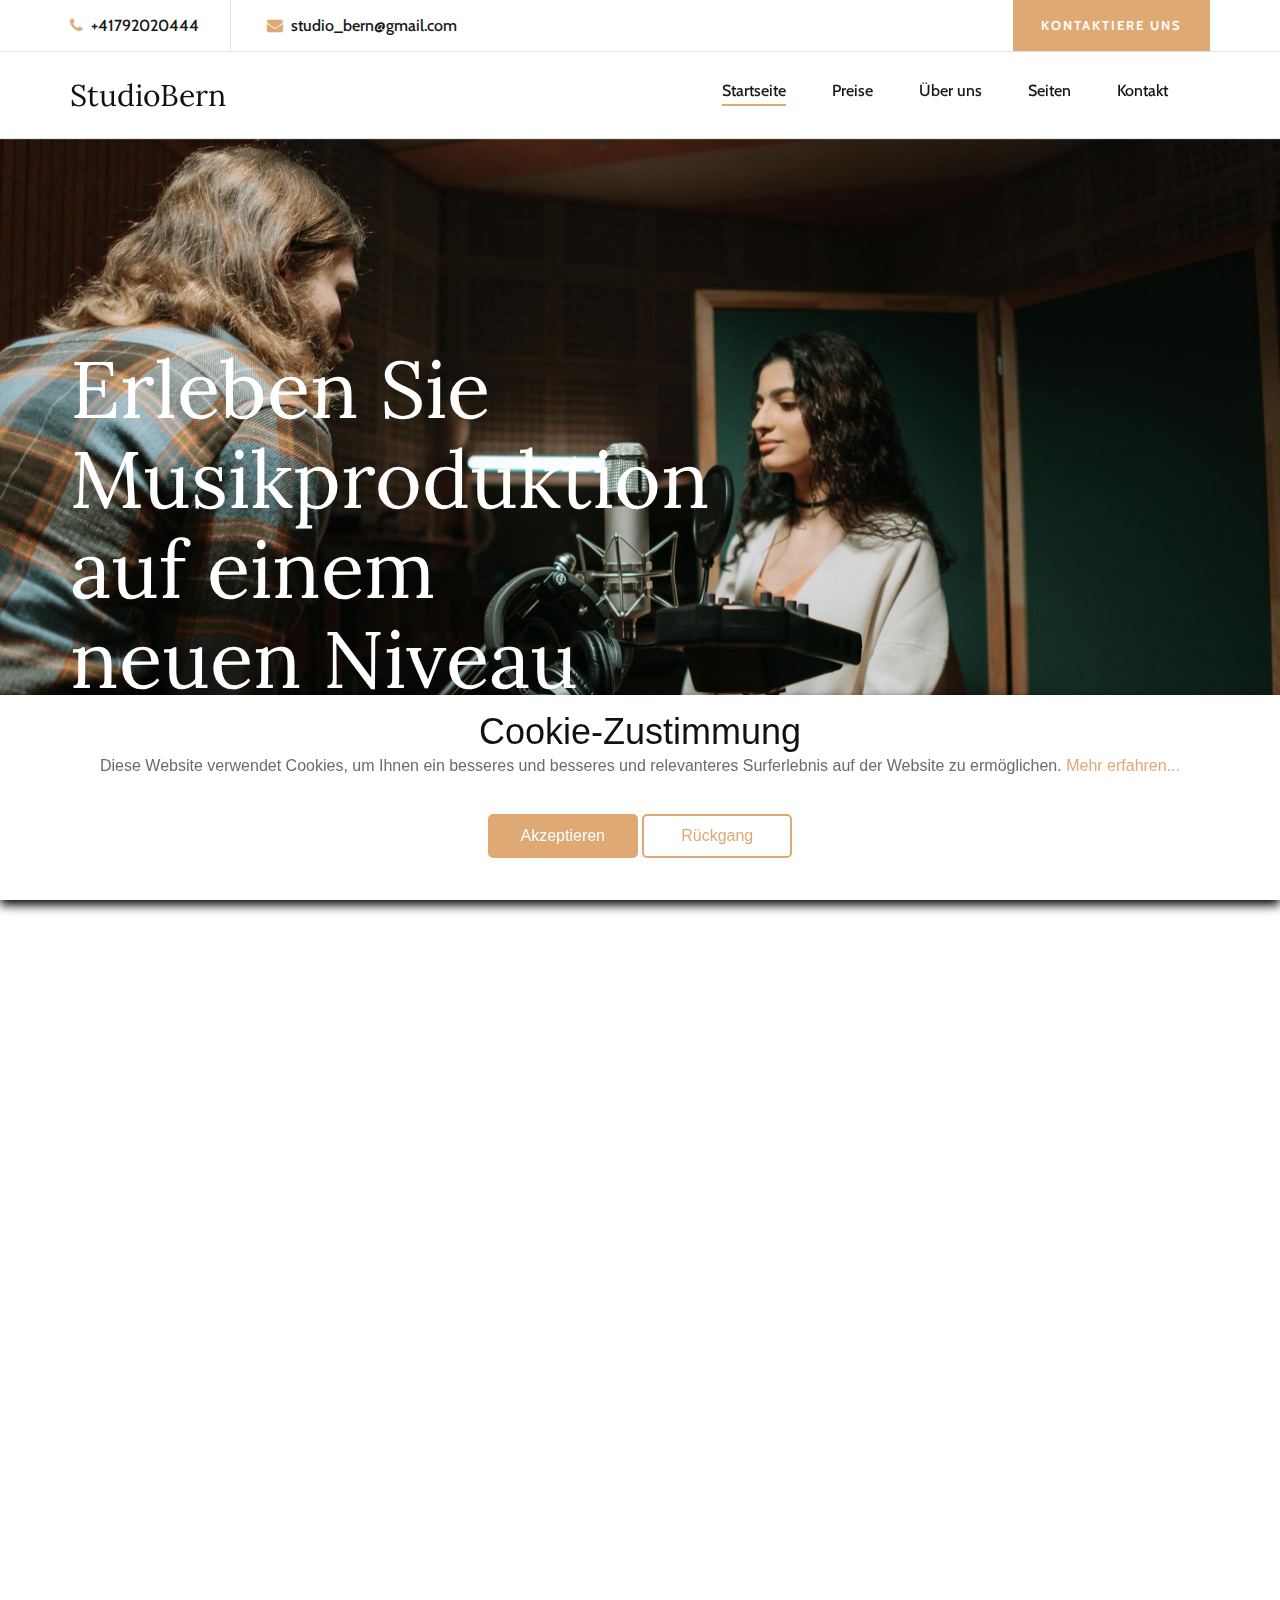
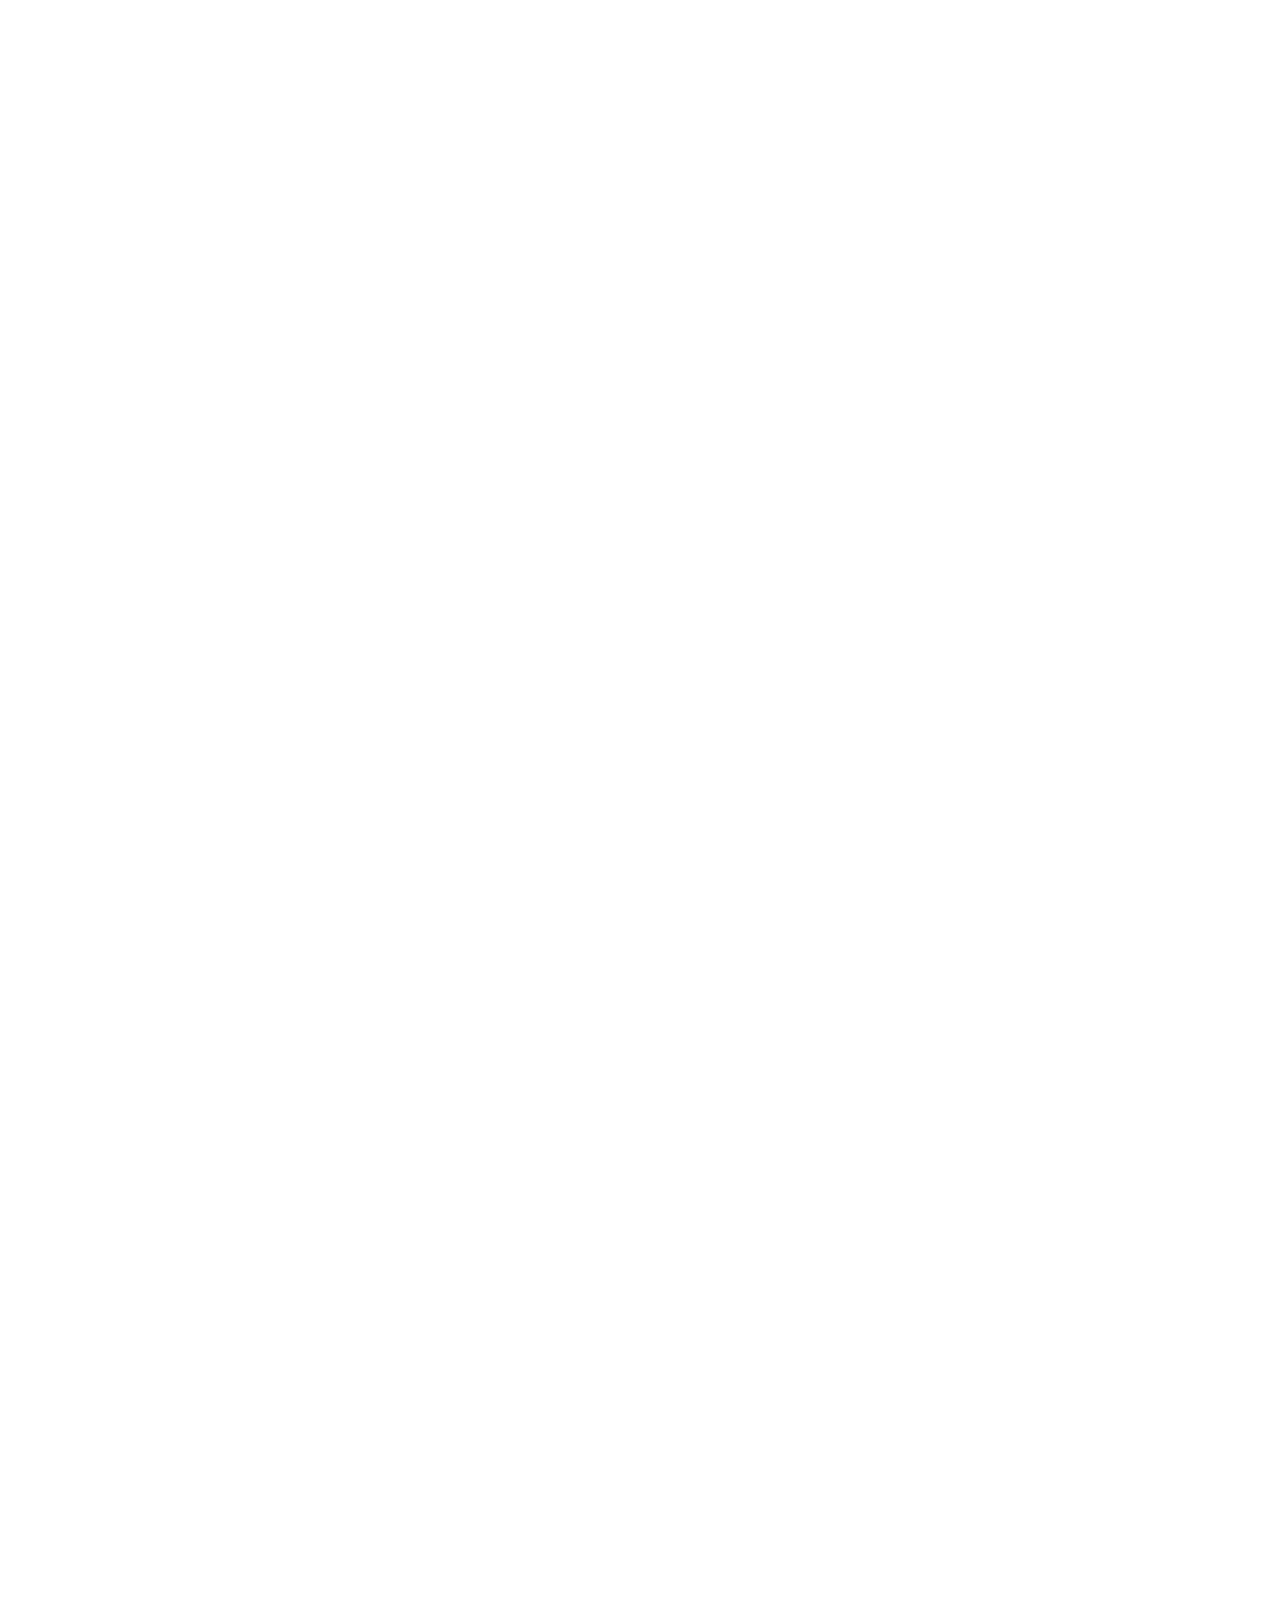
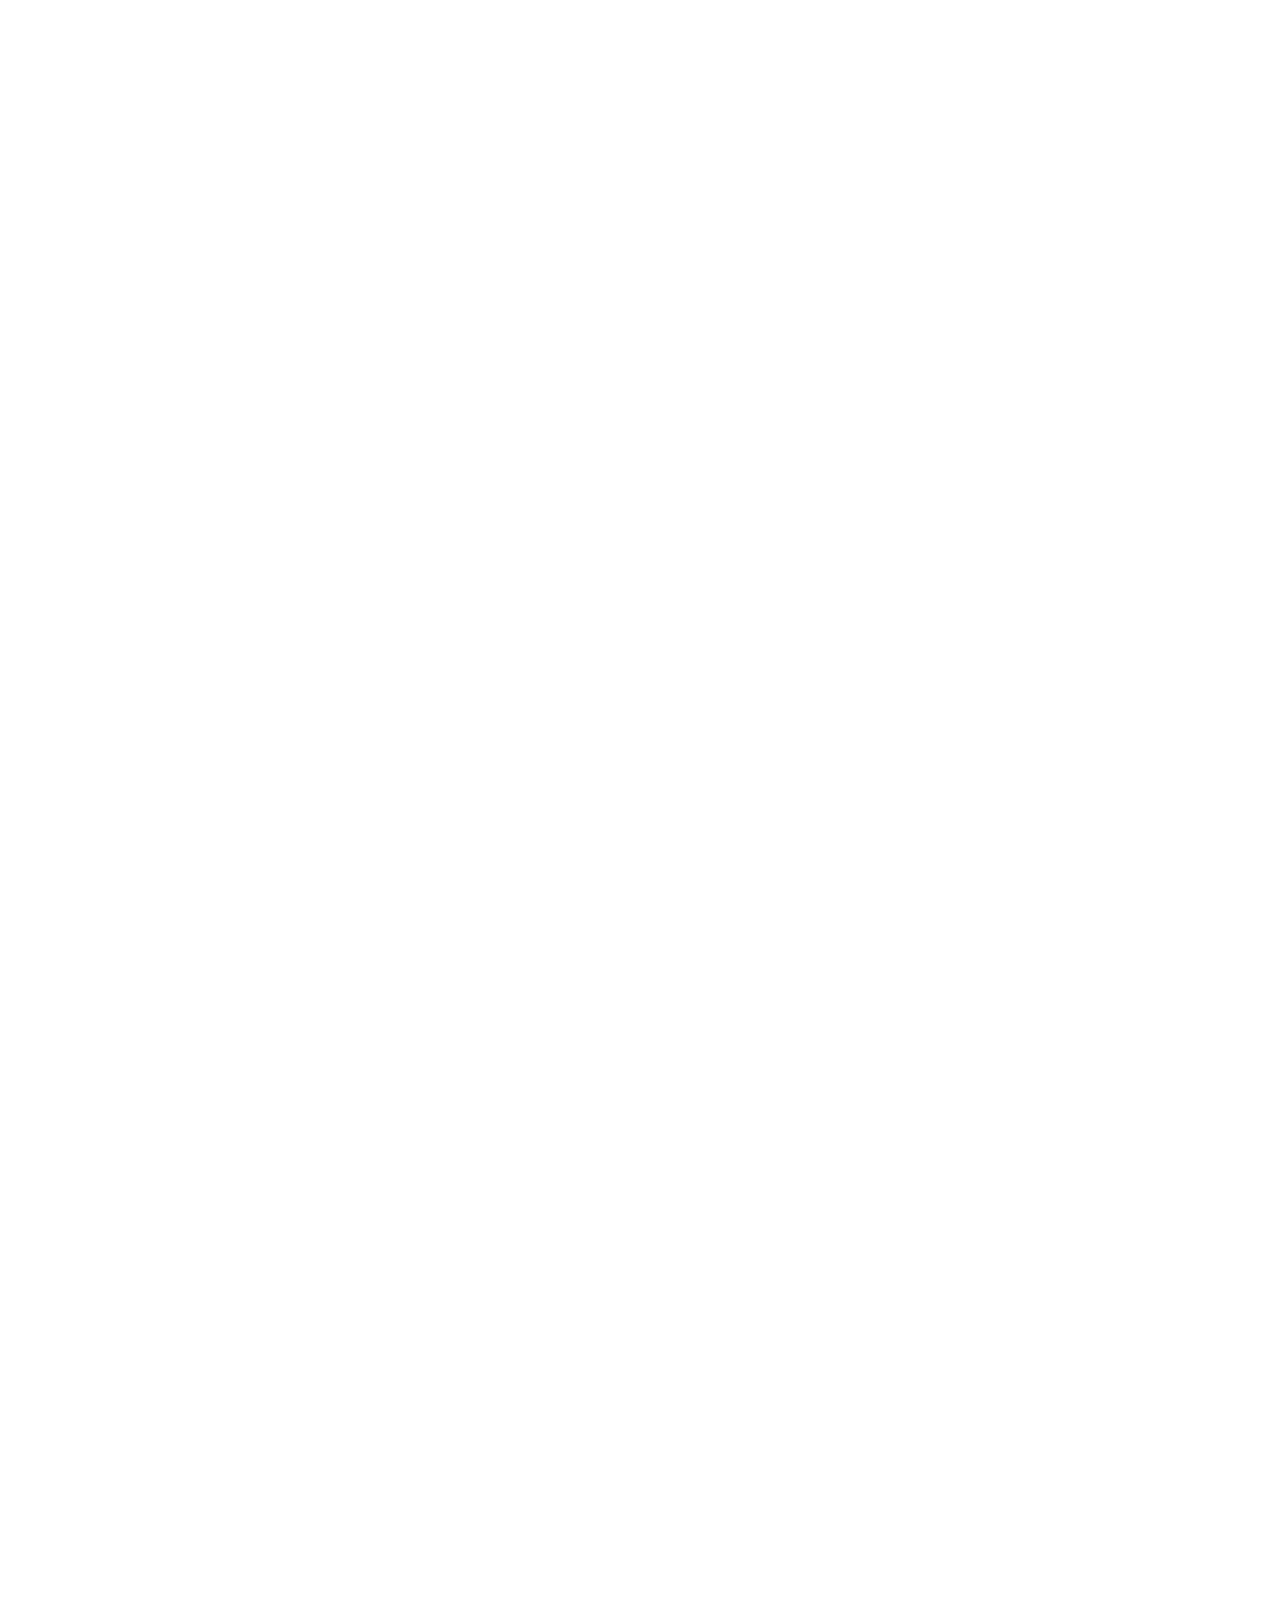
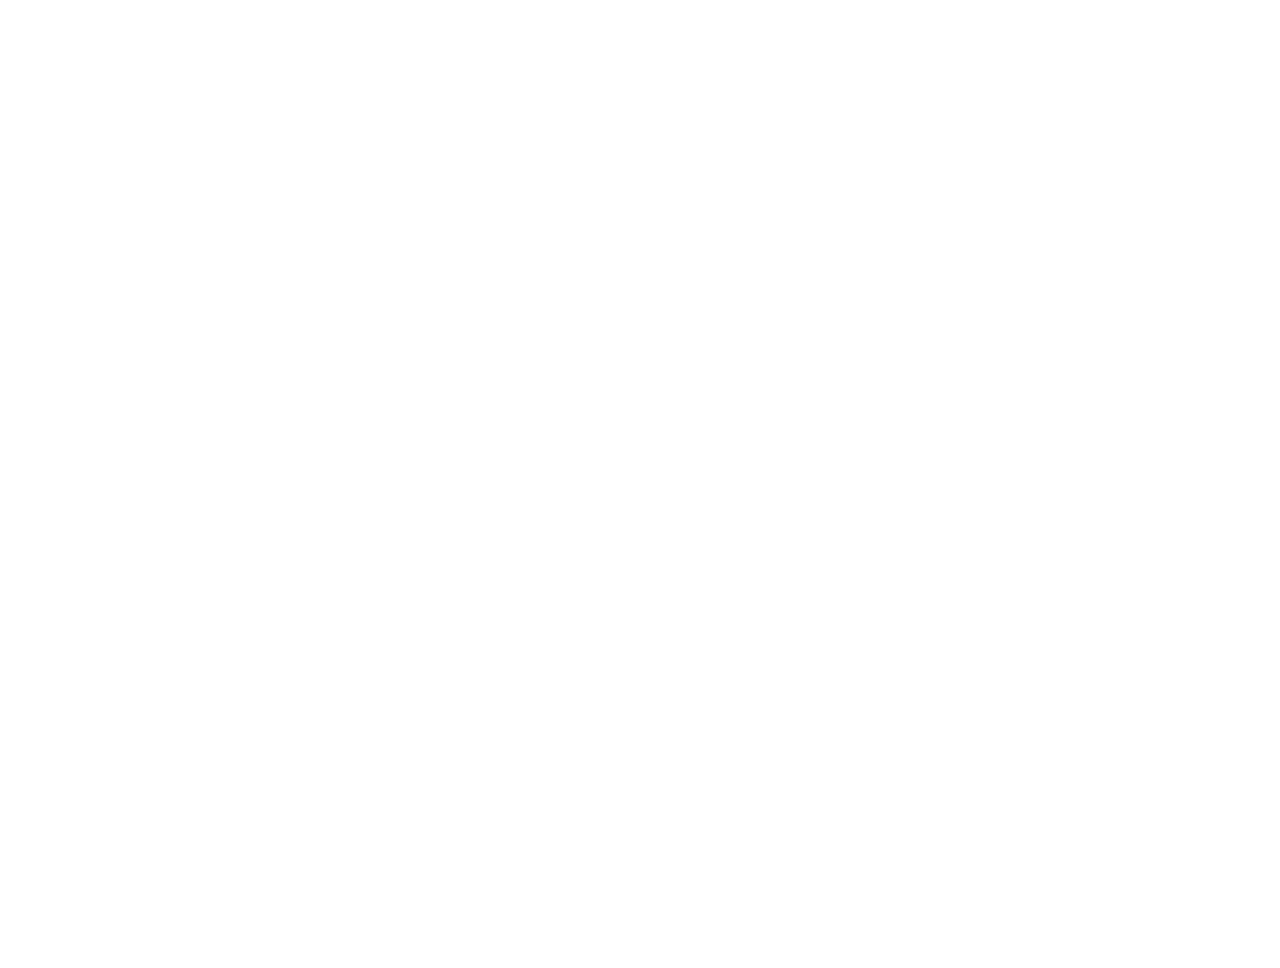
==== commit 3d8c5e8d: "WIP" ====
--- a/index.html
+++ b/index.html
@@ -7,6 +7,8 @@
         <meta name="viewport" content="width=device-width, initial-scale=1.0" />
         <meta http-equiv="X-UA-Compatible" content="ie=edge" />
         <title>StudioBern</title>
+
+        <link rel="shortcut icon" href="favicon.png" type="image/x-icon" />
 
         <!-- Google Font -->
         <link
@@ -262,7 +264,6 @@
                 <div class="row">
                     <div class="col-lg-4 col-sm-6">
                         <div class="service-item">
-                            <i class="flaticon-036-parking"></i>
                             <h4>Professionelle Aufnahmesitzungen</h4>
                             <p>
                                 Erleben Sie professionelle Aufnahmesessions in
@@ -273,7 +274,6 @@
                     </div>
                     <div class="col-lg-4 col-sm-6">
                         <div class="service-item">
-                            <i class="flaticon-033-dinner"></i>
                             <h4>Hochqualifiziertes Mixing und Mastering</h4>
                             <p>
                                 Verfeinern Sie Ihre Aufnahmen durch unsere
@@ -285,7 +285,6 @@
                     </div>
                     <div class="col-lg-4 col-sm-6">
                         <div class="service-item">
-                            <i class="flaticon-026-bed"></i>
                             <h4>
                                 Individuelles Vocal Coaching für Sänger und
                                 Sängerinnen
@@ -300,7 +299,6 @@
                     </div>
                     <div class="col-lg-4 col-sm-6">
                         <div class="service-item">
-                            <i class="flaticon-024-towel"></i>
                             <h4>Kreative Sounddesign-Dienstleistungen</h4>
                             <p>
                                 Lassen Sie sich von unserem kreativen
@@ -311,7 +309,6 @@
                     </div>
                     <div class="col-lg-4 col-sm-6">
                         <div class="service-item">
-                            <i class="flaticon-044-clock-1"></i>
                             <h4>Umfassende Musikproduktion</h4>
                             <p>
                                 Wir bieten Ihnen umfassende Unterstützung bei
@@ -323,7 +320,6 @@
                     </div>
                     <div class="col-lg-4 col-sm-6">
                         <div class="service-item">
-                            <i class="flaticon-012-cocktail"></i>
                             <h4>Authentische Live-Aufnahmen und Mischung</h4>
                             <p>
                                 Erfassen Sie die Energie und Authentizität Ihrer
@@ -375,7 +371,7 @@
                                     </div>
                                     <h5>- Lena Müller</h5>
                                 </div>
-                                <img src="img/testimonial-logo.png" alt="" />
+                                <img src="img/testimonial-logo.jpg" alt="" />
                             </div>
                             <div class="ts-item">
                                 <p>
@@ -394,7 +390,7 @@
                                     </div>
                                     <h5>- Alexander Schneider</h5>
                                 </div>
-                                <img src="img/testimonial-logo-1.png" alt="" />
+                                <img src="img/testimonial-logo-1.jpg" alt="" />
                             </div>
                             <div class="ts-item">
                                 <p>
@@ -413,7 +409,7 @@
                                     </div>
                                     <h5>- Sarah Meier</h5>
                                 </div>
-                                <img src="img/testimonial-logo-2.png" alt="" />
+                                <img src="img/testimonial-logo-2.jpg" alt="" />
                             </div>
                             <div class="ts-item">
                                 <p>
@@ -432,7 +428,7 @@
                                     </div>
                                     <h5>- Patrick Weber</h5>
                                 </div>
-                                <img src="img/testimonial-logo-3.png" alt="" />
+                                <img src="img/testimonial-logo-3.jpg" alt="" />
                             </div>
                         </div>
                     </div>
